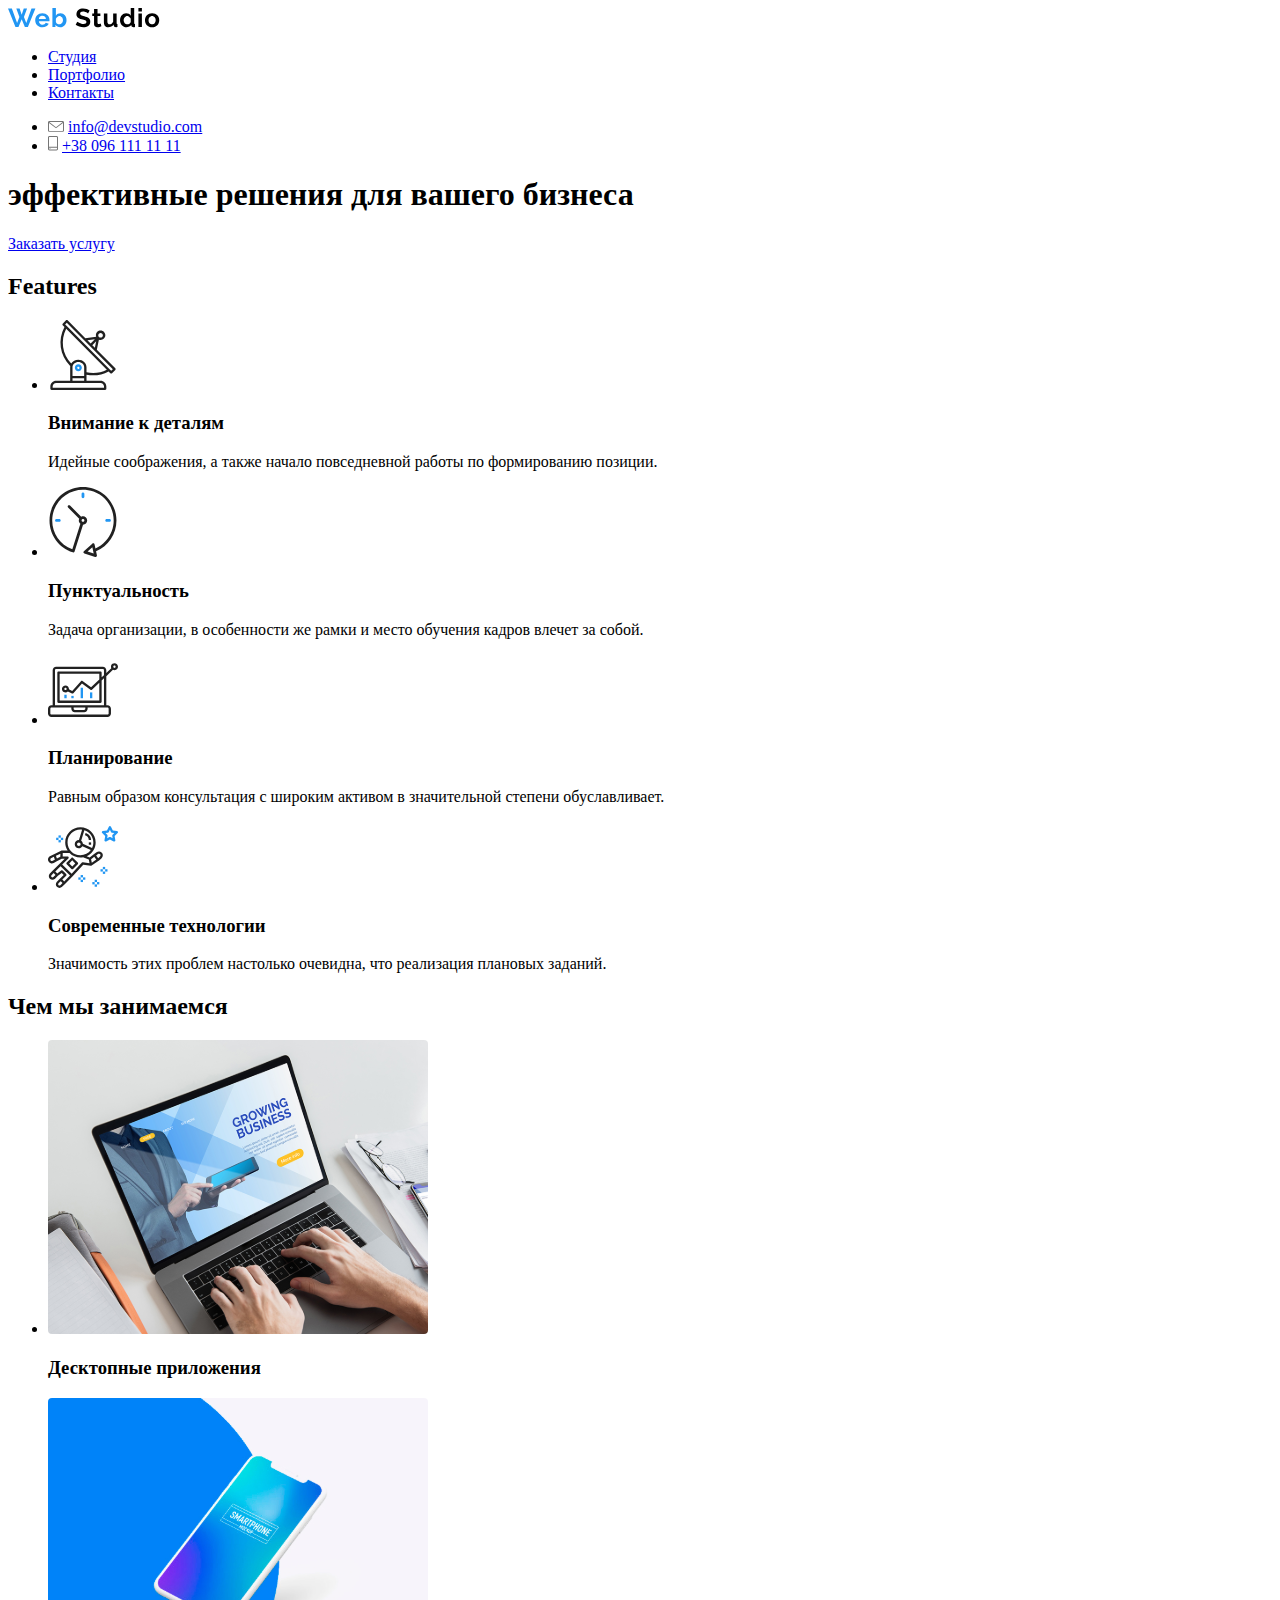
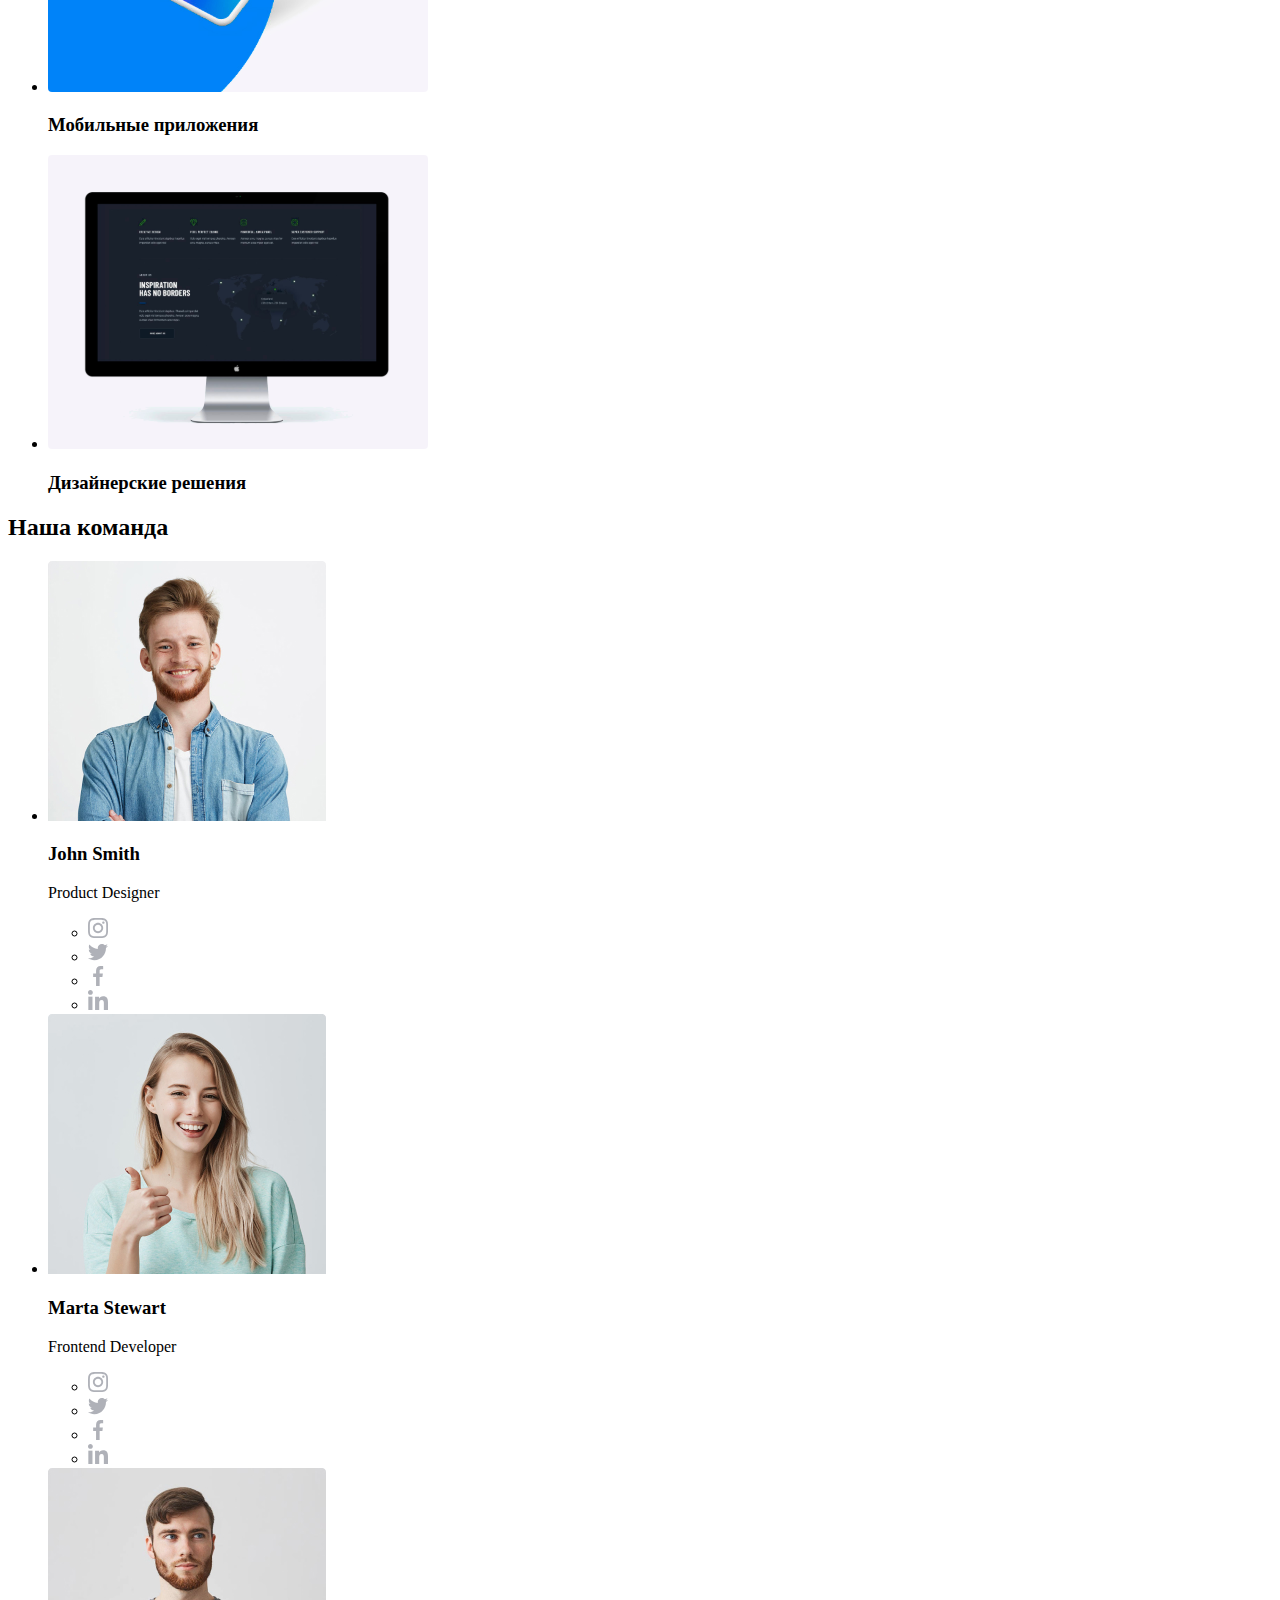
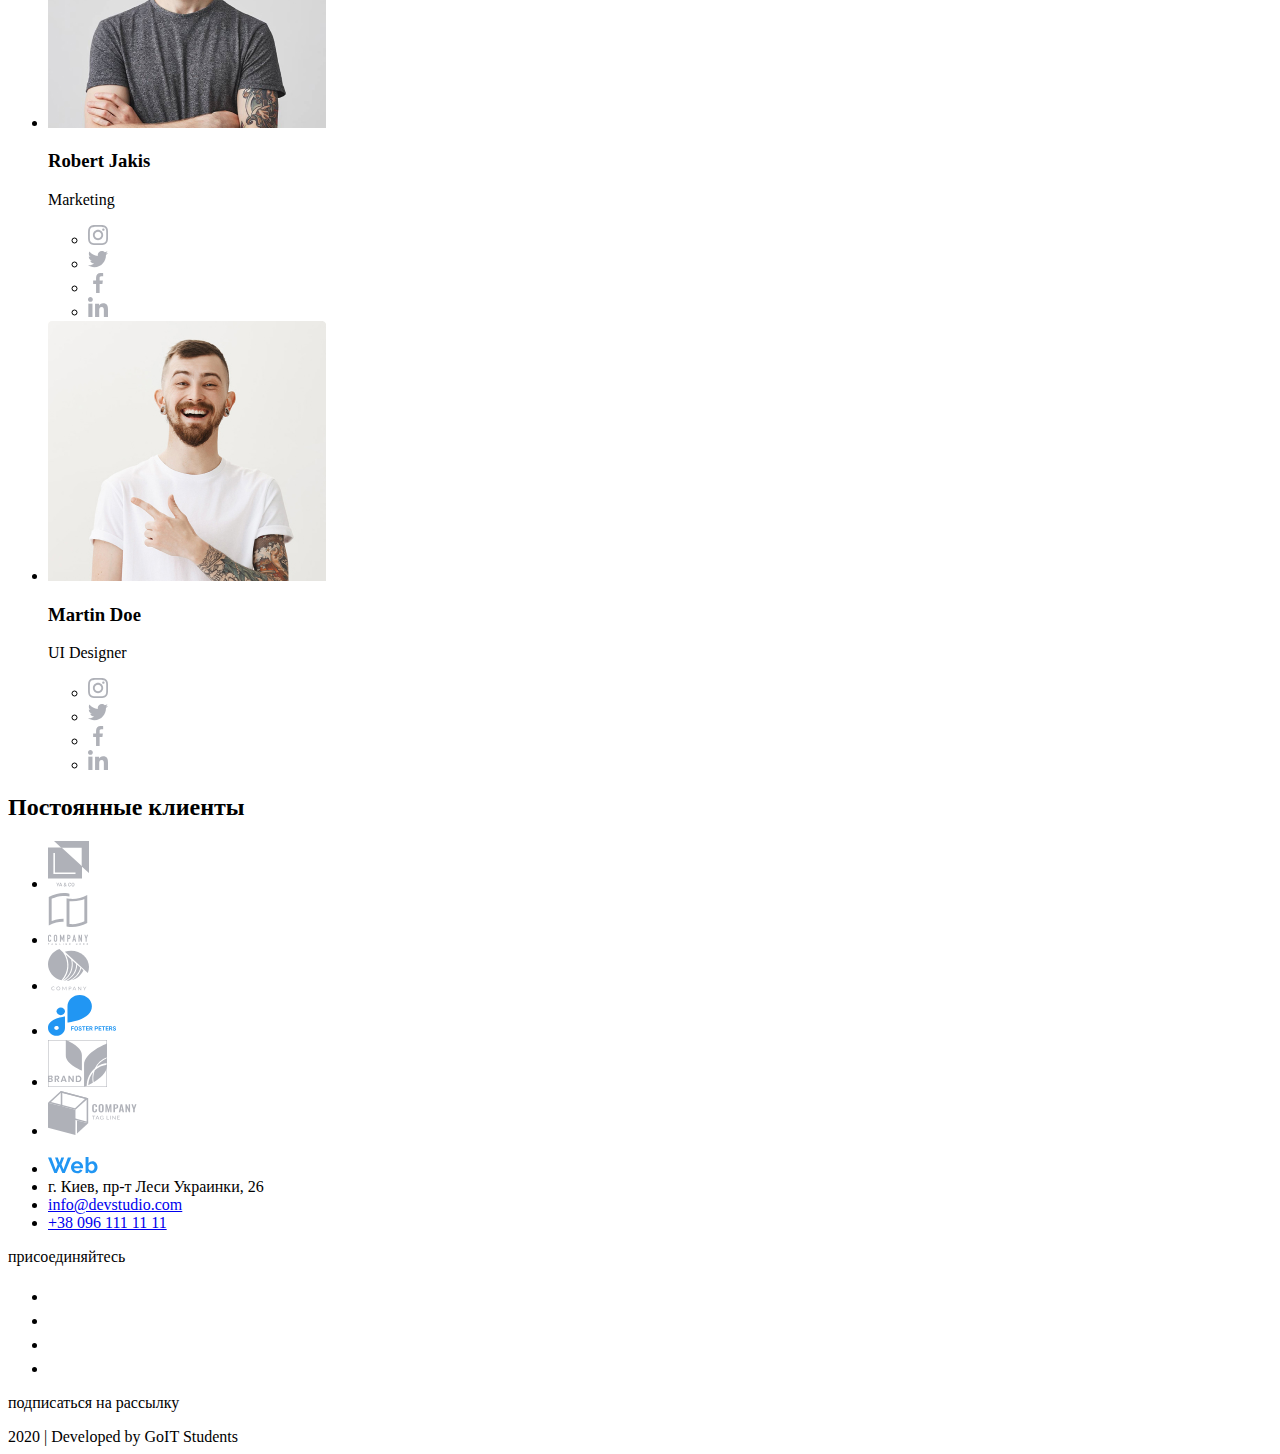
==== index.html @ 8bfbbd46 "Добавлены файлы из hw-01" ====
<!DOCTYPE html>
<html lang="en">
  <head>
    <meta charset="UTF-8" />
    <meta name="viewport" content="width=device-width, initial-scale=1.0" />
    <title>Document</title>
  </head>
  <body>
    <!--Шапка сайта-->
    <header>
      <nav>
        <a href="/">
          <img src="./img/logo.svg" alt="Логотип компании" />
        </a>

        <ul>
          <li><a href="#">Студия</a></li>
          <li><a href="#">Портфолио</a></li>
          <li><a href="#">Контакты</a></li>
        </ul>
      </nav>
      <ul>
        <li>
          <img src="./img/top/envelope.svg" alt="почта" />
          <a href="mailto:info@devstudio.com">info@devstudio.com</a>
        </li>
        <li>
          <img src="./img/top/smartphone.svg" alt="номер" />
          <a href="tel:+380961111111">+38 096 111 11 11</a>
        </li>
      </ul>
    </header>
    <!--Main-->
    <main>
      <!--Main_first-->
      <section>
        <h1>эффективные решения для вашего бизнеса</h1>
        <a href="#">Заказать услугу</a>
      </section>

      <!--Features-->
      <section>
        <h2>Features</h2>

        <ul>
          <li>
            <img src="./img/Features/antenna1.svg" alt="antenna" />
            <h3>Внимание к деталям</h3>
            <p>
              Идейные соображения, а также начало повседневной работы по
              формированию позиции.
            </p>
          </li>
          <li>
            <img src="./img/Features/clock1.svg" alt="clock" />
            <h3>Пунктуальность</h3>
            <p>
              Задача организации, в особенности же рамки и место обучения кадров
              влечет за собой.
            </p>
          </li>
          <li>
            <img src="./img/Features/diagram1.svg" alt="diagram" />
            <h3>Планирование</h3>
            <p>
              Равным образом консультация с широким активом в значительной
              степени обуславливает.
            </p>
          </li>
          <li>
            <img src="./img/Features/astronaut1.svg" alt="astronaut" />
            <h3>Современные технологии</h3>
            <p>
              Значимость этих проблем настолько очевидна, что реализация
              плановых заданий.
            </p>
          </li>
        </ul>
      </section>

      <!--Чем мы занимаемся-->
      <section>
        <h2>Чем мы занимаемся</h2>
        <ul>
          <li>
            <img src="./img/box/img.svg" alt="desk" />
            <h3>Десктопные приложения</h3>
          </li>
          <li>
            <img src="./img/box/box.svg" alt="mobile" />
            <h3>Мобильные приложения</h3>
          </li>
          <li>
            <img src="./img/box/img1.svg" alt="designer" />
            <h3>Дизайнерские решения</h3>
          </li>
        </ul>
      </section>

      <!--Наша команда-->
      <section>
        <h2>Наша команда</h2>
        <ul>
          <li>
            <img src="./img/Photos/John.jpg" alt="John" width="278" />
            <h3>John Smith</h3>
            <p>Product Designer</p>
            <ul>
              <li>
                <a href="#">
                  <img src="./img/SocLinks//instagram.svg" alt="Instagram" />
                </a>
              </li>
              <li>
                <a href="#">
                  <img src="./img/SocLinks//twitter.svg" alt="Twitter" />
                </a>
              </li>
              <li>
                <a href="#">
                  <img src="./img/SocLinks//facebook.svg" alt="Facebook" />
                </a>
              </li>
              <li>
                <a href="#">
                  <img src="./img/SocLinks//linkedin.svg" alt="Linkedin" />
                </a>
              </li>
            </ul>
          </li>
          <li>
            <img src="./img/Photos/Marta.jpg" alt="Marta" width="278" />
            <h3>Marta Stewart</h3>
            <p>Frontend Developer</p>
            <ul>
              <li>
                <a href="/">
                  <img src="./img/SocLinks//instagram.svg" alt="Instagram" />
                </a>
              </li>
              <li>
                <a href="/">
                  <img src="./img/SocLinks//twitter.svg" alt="Twitter" />
                </a>
              </li>
              <li>
                <a href="/">
                  <img src="./img/SocLinks//facebook.svg" alt="Facebook" />
                </a>
              </li>
              <li>
                <a href="/">
                  <img src="./img/SocLinks//linkedin.svg" alt="Linkedin" />
                </a>
              </li>
            </ul>
          </li>
          <li>
            <img src="./img/Photos/Robert.jpg" alt="Robert" width="278" />
            <h3>Robert Jakis</h3>
            <p>Marketing</p>
            <ul>
              <li>
                <a href="/">
                  <img src="./img/SocLinks//instagram.svg" alt="Instagram" />
                </a>
              </li>
              <li>
                <a href="/">
                  <img src="./img/SocLinks//twitter.svg" alt="Twitter" />
                </a>
              </li>
              <li>
                <a href="/">
                  <img src="./img/SocLinks//facebook.svg" alt="Facebook" />
                </a>
              </li>
              <li>
                <a href="/">
                  <img src="./img/SocLinks//linkedin.svg" alt="Linkedin" />
                </a>
              </li>
            </ul>
          </li>

          <li>
            <img src="./img/Photos/Martin.jpg" alt="Martin" width="278" />
            <h3>Martin Doe</h3>
            <p>UI Designer</p>
            <ul>
              <li>
                <a href="/">
                  <img src="./img/SocLinks//instagram.svg" alt="Instagram" />
                </a>
              </li>
              <li>
                <a href="/">
                  <img src="./img/SocLinks//twitter.svg" alt="Twitter" />
                </a>
              </li>
              <li>
                <a href="/">
                  <img src="./img/SocLinks//facebook.svg" alt="Facebook" />
                </a>
              </li>
              <li>
                <a href="/">
                  <img src="./img/SocLinks//linkedin.svg" alt="Linkedin" />
                </a>
              </li>
            </ul>
          </li>
        </ul>
      </section>

      <!--Постоянные клиенты-->
      <section>
        <h2>Постоянные клиенты</h2>
        <ul>
          <li>
            <a href="/">
              <img src="./img/logos/logo1.svg" alt="logo1" />
            </a>
          </li>
          <li>
            <a href="/">
              <img src="./img/logos/logo2.svg" alt="logo2" />
            </a>
          </li>
          <li>
            <a href="/">
              <img src="./img/logos/logo3.svg" alt="logo3" />
            </a>
          </li>
          <li>
            <a href="/">
              <img src="./img/logos/logo4.svg" alt="logo4" />
            </a>
          </li>
          <li>
            <a href="/">
              <img src="./img/logos/logo5.svg" alt="logo5" />
            </a>
          </li>
          <li>
            <a href="/">
              <img src="./img/logos/logo6.svg" alt="logo6" />
            </a>
          </li>
        </ul>
      </section>
    </main>
    <!--Футер-->
    <footer>
      <ul>
        <li>
          <a href="/">
            <img src="./img/WSlogo.svg" alt="Логотип компании" />
          </a>
        </li>
        <li>г. Киев, пр-т Леси Украинки, 26</li>
        <li>
          <a href="mailto:info@devstudio.com">info@devstudio.com</a>
        </li>
        <li>
          <a href="tel:+380961111111">+38 096 111 11 11</a>
        </li>
      </ul>

      <p>присоединяйтесь</p>
      <ul>
        <li>
          <a href="/">
            <img src="./img/SocLinks//instagram2.svg" alt="Instagram" />
          </a>
        </li>
        <li>
          <a href="/">
            <img src="./img/SocLinks//twitter1.svg" alt="Twitter" />
          </a>
        </li>
        <li>
          <a href="/">
            <img src="./img/SocLinks//facebook1.svg" alt="Facebook" />
          </a>
        </li>
        <li>
          <a href="/">
            <img src="./img/SocLinks//linkedin1.svg" alt="Linkedin" />
          </a>
        </li>
      </ul>
      <p>подписаться на рассылку</p>

      <div>2020 | Developed by GoIT Students</div>
    </footer>
  </body>
</html>
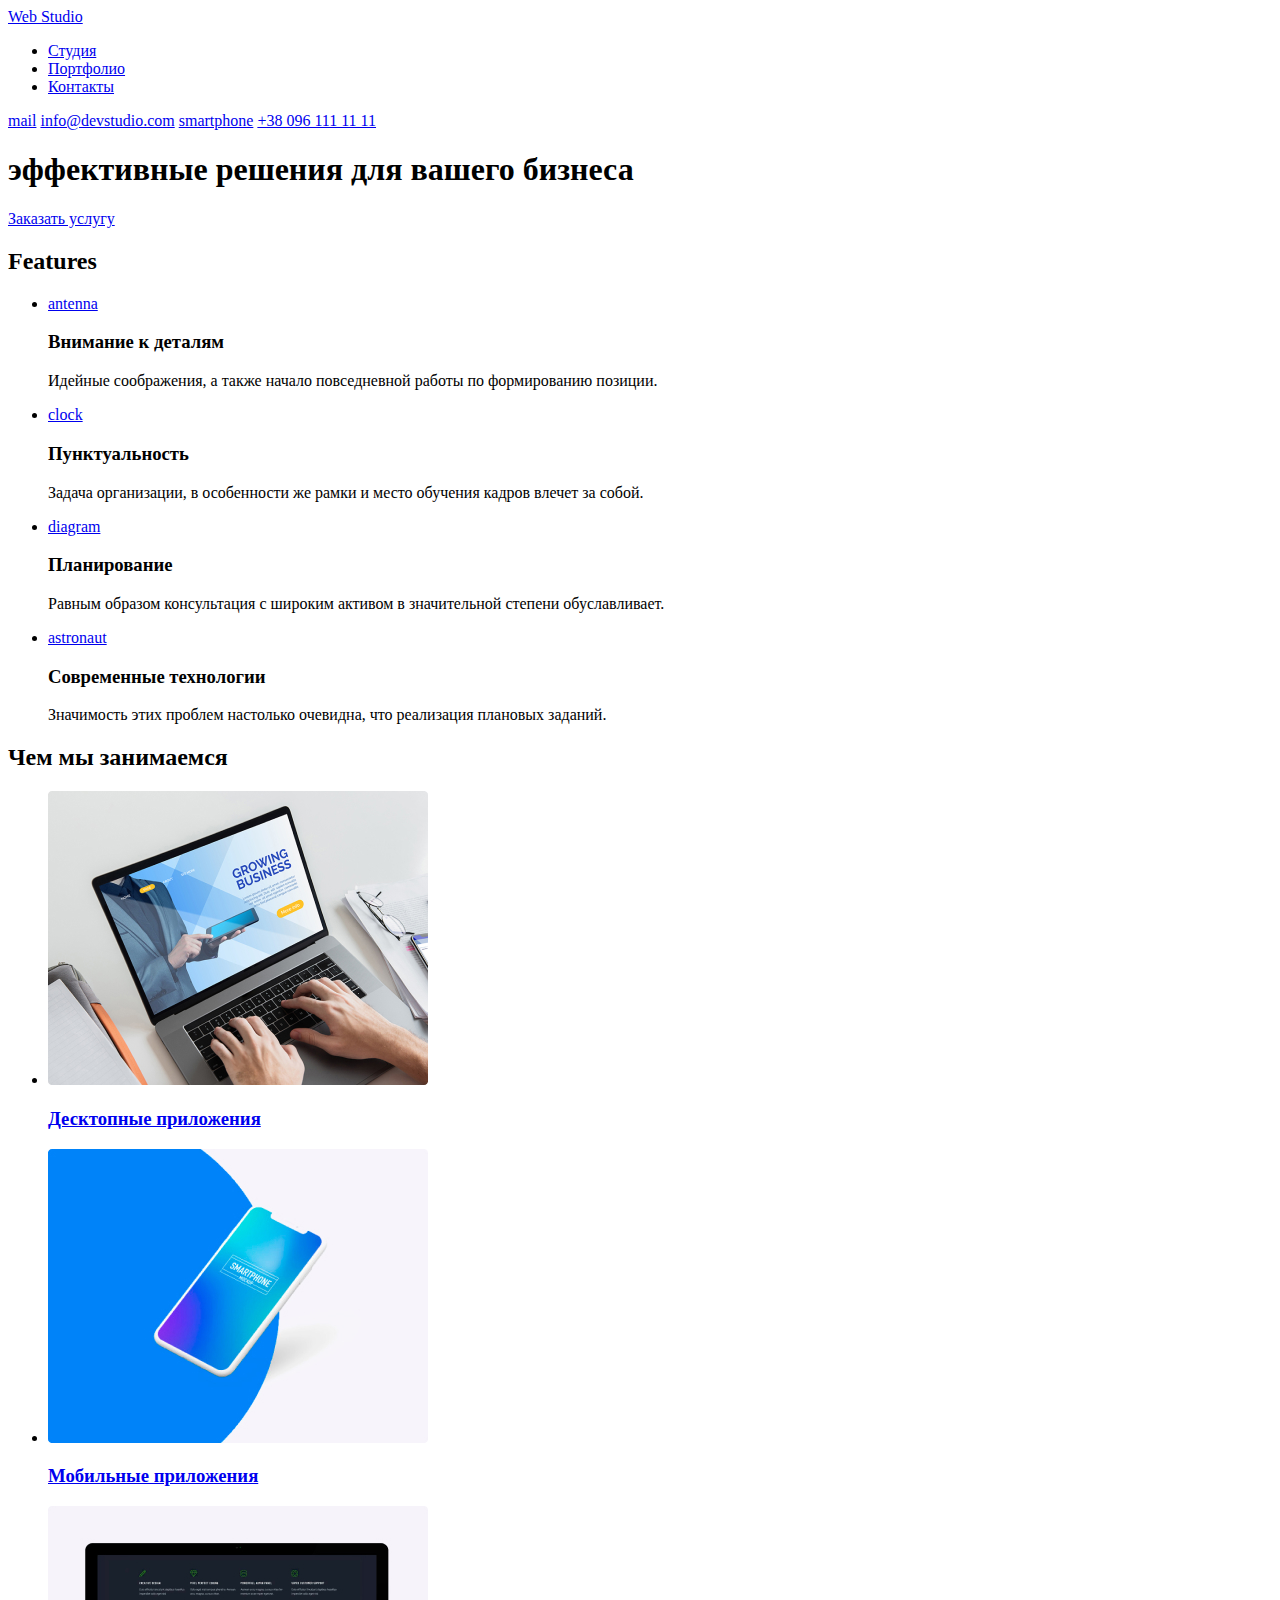
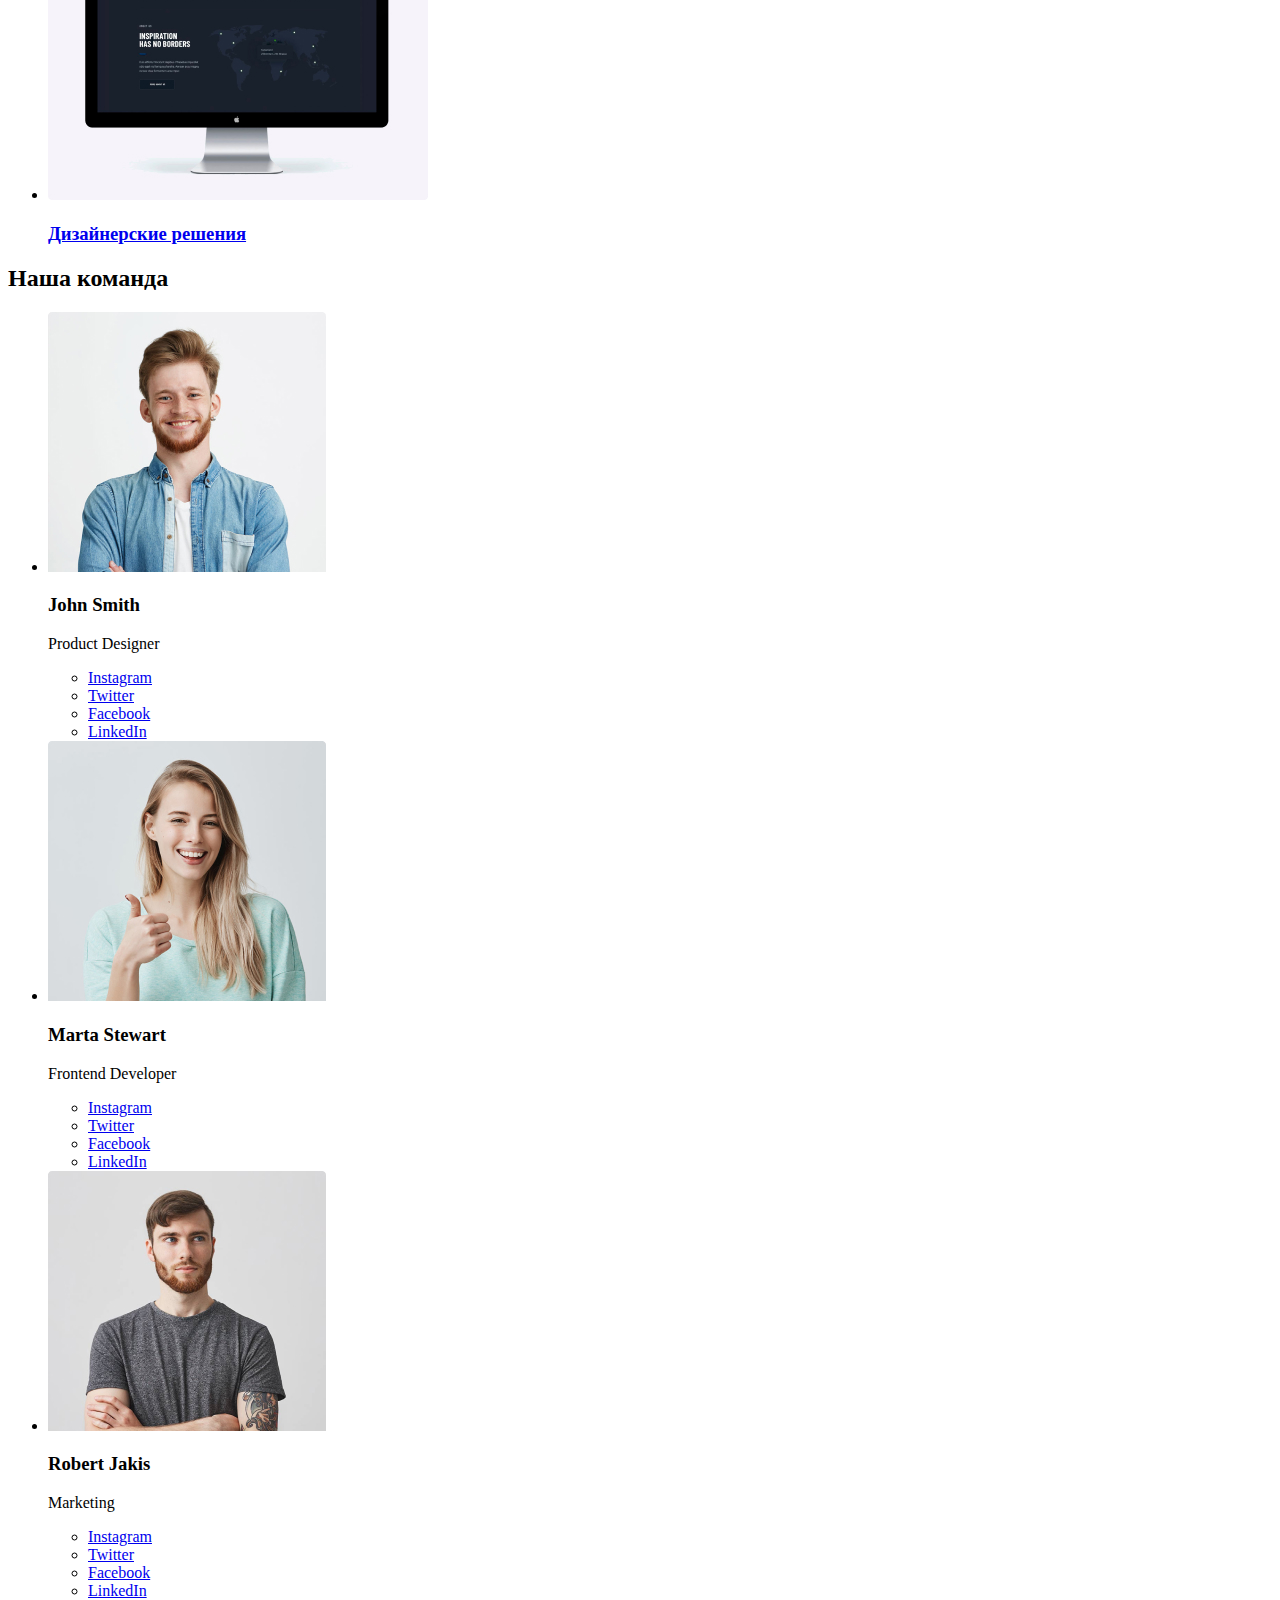
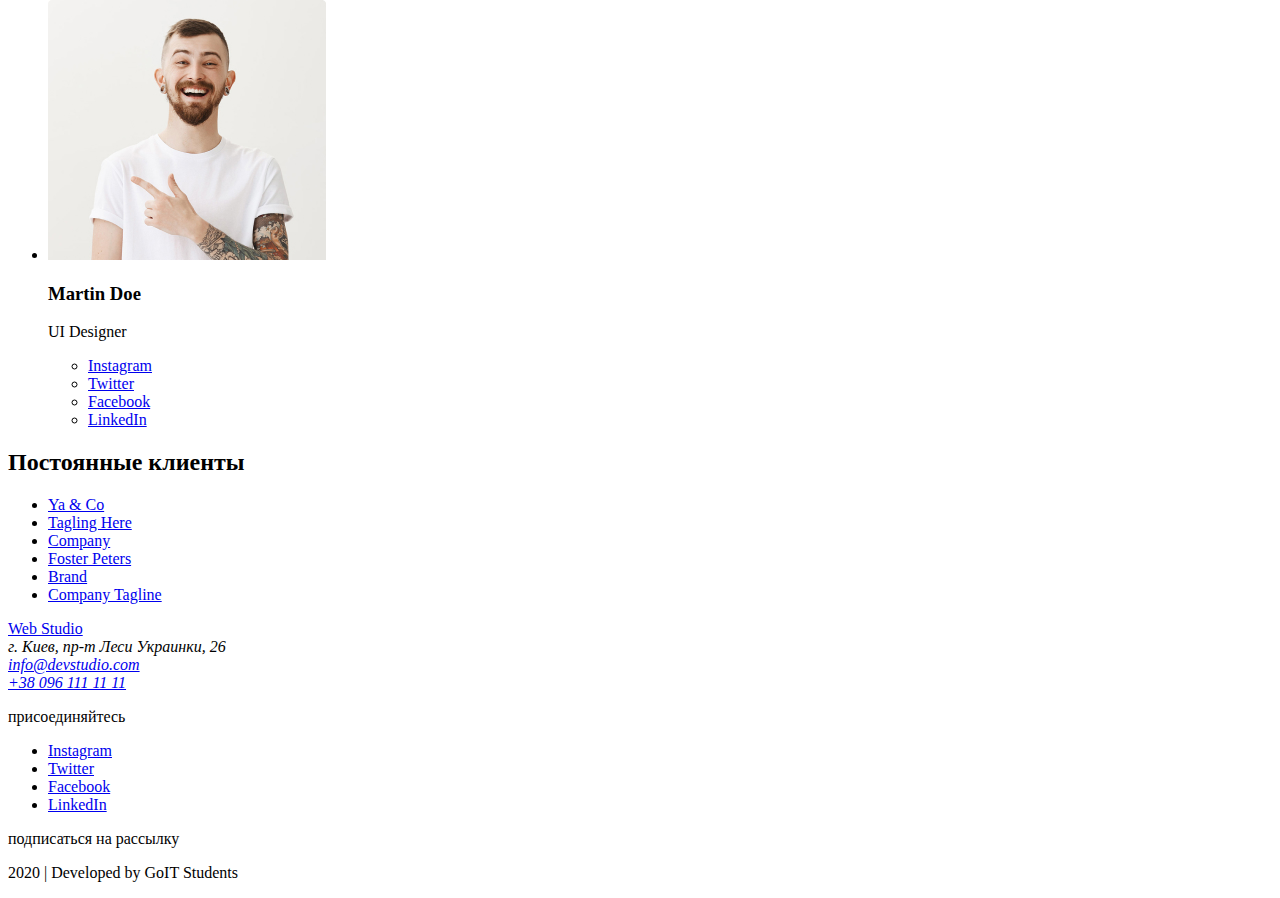
==== commit efdafea6: "Изменен язык, добавлено портфолио" ====
--- a/index.html
+++ b/index.html
@@ -1,38 +1,32 @@
 <!DOCTYPE html>
-<html lang="en">
+<html lang="ru">
   <head>
     <meta charset="UTF-8" />
     <meta name="viewport" content="width=device-width, initial-scale=1.0" />
     <title>Document</title>
   </head>
+
   <body>
     <!--Шапка сайта-->
     <header>
       <nav>
-        <a href="/">
-          <img src="./img/logo.svg" alt="Логотип компании" />
-        </a>
-
+        <a href="/">Web Studio</a>
         <ul>
           <li><a href="#">Студия</a></li>
-          <li><a href="#">Портфолио</a></li>
+          <li><a href="portfolio.html">Портфолио</a></li>
           <li><a href="#">Контакты</a></li>
         </ul>
       </nav>
-      <ul>
-        <li>
-          <img src="./img/top/envelope.svg" alt="почта" />
-          <a href="mailto:info@devstudio.com">info@devstudio.com</a>
-        </li>
-        <li>
-          <img src="./img/top/smartphone.svg" alt="номер" />
-          <a href="tel:+380961111111">+38 096 111 11 11</a>
-        </li>
-      </ul>
+
+      <a href="#" aria-label="Ссылка на почту">mail</a>
+      <a href="mailto:info@devstudio.com">info@devstudio.com</a>
+
+      <a href="#" aria-label="Ссылка на телефон">smartphone</a>
+      <a href="tel:+380961111111">+38 096 111 11 11</a>
     </header>
     <!--Main-->
     <main>
-      <!--Main_first-->
+      <!--Hero-->
       <section>
         <h1>эффективные решения для вашего бизнеса</h1>
         <a href="#">Заказать услугу</a>
@@ -44,7 +38,7 @@
 
         <ul>
           <li>
-            <img src="./img/Features/antenna1.svg" alt="antenna" />
+            <a href="#" aria-label="Ссылка на антенну">antenna</a>
             <h3>Внимание к деталям</h3>
             <p>
               Идейные соображения, а также начало повседневной работы по
@@ -52,7 +46,7 @@
             </p>
           </li>
           <li>
-            <img src="./img/Features/clock1.svg" alt="clock" />
+            <a href="#" aria-label="Ссылка на часы">clock</a>
             <h3>Пунктуальность</h3>
             <p>
               Задача организации, в особенности же рамки и место обучения кадров
@@ -60,7 +54,7 @@
             </p>
           </li>
           <li>
-            <img src="./img/Features/diagram1.svg" alt="diagram" />
+            <a href="#" aria-label="Ссылка на диаграму">diagram</a>
             <h3>Планирование</h3>
             <p>
               Равным образом консультация с широким активом в значительной
@@ -68,7 +62,7 @@
             </p>
           </li>
           <li>
-            <img src="./img/Features/astronaut1.svg" alt="astronaut" />
+            <a href="#" aria-label="Ссылка на астронафта">astronaut</a>
             <h3>Современные технологии</h3>
             <p>
               Значимость этих проблем настолько очевидна, что реализация
@@ -83,16 +77,37 @@
         <h2>Чем мы занимаемся</h2>
         <ul>
           <li>
-            <img src="./img/box/img.svg" alt="desk" />
-            <h3>Десктопные приложения</h3>
-          </li>
-          <li>
-            <img src="./img/box/box.svg" alt="mobile" />
-            <h3>Мобильные приложения</h3>
-          </li>
-          <li>
-            <img src="./img/box/img1.svg" alt="designer" />
-            <h3>Дизайнерские решения</h3>
+            <a href="#">
+              <img
+                src="./img/box/desktop.jpg"
+                alt="desktop"
+                width="380"
+                height="294"
+              />
+              <h3>Десктопные приложения</h3>
+            </a>
+          </li>
+          <li>
+            <a href="#">
+              <img
+                src="./img/box/mobile.jpg"
+                alt="mobile"
+                width="380"
+                height="294"
+              />
+              <h3>Мобильные приложения</h3>
+            </a>
+          </li>
+          <li>
+            <a href="#">
+              <img
+                src="./img/box/designer.jpg"
+                alt="designer"
+                width="380"
+                height="294"
+              />
+              <h3>Дизайнерские решения</h3>
+            </a>
           </li>
         </ul>
       </section>
@@ -102,111 +117,99 @@
         <h2>Наша команда</h2>
         <ul>
           <li>
-            <img src="./img/Photos/John.jpg" alt="John" width="278" />
+            <img
+              src="./img/Photos/John.jpg"
+              alt="John"
+              width="278"
+              height="260"
+            />
             <h3>John Smith</h3>
             <p>Product Designer</p>
             <ul>
               <li>
-                <a href="#">
-                  <img src="./img/SocLinks//instagram.svg" alt="Instagram" />
-                </a>
-              </li>
-              <li>
-                <a href="#">
-                  <img src="./img/SocLinks//twitter.svg" alt="Twitter" />
-                </a>
-              </li>
-              <li>
-                <a href="#">
-                  <img src="./img/SocLinks//facebook.svg" alt="Facebook" />
-                </a>
-              </li>
-              <li>
-                <a href="#">
-                  <img src="./img/SocLinks//linkedin.svg" alt="Linkedin" />
-                </a>
-              </li>
-            </ul>
-          </li>
-          <li>
-            <img src="./img/Photos/Marta.jpg" alt="Marta" width="278" />
+                <a href="#" aria-label="Ссылка на Интстаграм">Instagram</a>
+              </li>
+              <li>
+                <a href="#" aria-label="Ссылка на Твиттер">Twitter</a>
+              </li>
+              <li>
+                <a href="#" aria-label="Ссылка на Фейсбук">Facebook</a>
+              </li>
+              <li>
+                <a href="#" aria-label="Ссылка на ЛинкедИн">LinkedIn</a>
+              </li>
+            </ul>
+          </li>
+          <li>
+            <img
+              src="./img/Photos/Marta.jpg"
+              alt="Marta"
+              width="278"
+              height="260"
+            />
             <h3>Marta Stewart</h3>
             <p>Frontend Developer</p>
             <ul>
               <li>
-                <a href="/">
-                  <img src="./img/SocLinks//instagram.svg" alt="Instagram" />
-                </a>
-              </li>
-              <li>
-                <a href="/">
-                  <img src="./img/SocLinks//twitter.svg" alt="Twitter" />
-                </a>
-              </li>
-              <li>
-                <a href="/">
-                  <img src="./img/SocLinks//facebook.svg" alt="Facebook" />
-                </a>
-              </li>
-              <li>
-                <a href="/">
-                  <img src="./img/SocLinks//linkedin.svg" alt="Linkedin" />
-                </a>
-              </li>
-            </ul>
-          </li>
-          <li>
-            <img src="./img/Photos/Robert.jpg" alt="Robert" width="278" />
+                <a href="#" aria-label="Ссылка на Интстаграм">Instagram</a>
+              </li>
+              <li>
+                <a href="#" aria-label="Ссылка на Твиттер">Twitter</a>
+              </li>
+              <li>
+                <a href="#" aria-label="Ссылка на Фейсбук">Facebook</a>
+              </li>
+              <li>
+                <a href="#" aria-label="Ссылка на ЛинкедИн">LinkedIn</a>
+              </li>
+            </ul>
+          </li>
+          <li>
+            <img
+              src="./img/Photos/Robert.jpg"
+              alt="Robert"
+              width="278"
+              height="260"
+            />
             <h3>Robert Jakis</h3>
             <p>Marketing</p>
             <ul>
               <li>
-                <a href="/">
-                  <img src="./img/SocLinks//instagram.svg" alt="Instagram" />
-                </a>
-              </li>
-              <li>
-                <a href="/">
-                  <img src="./img/SocLinks//twitter.svg" alt="Twitter" />
-                </a>
-              </li>
-              <li>
-                <a href="/">
-                  <img src="./img/SocLinks//facebook.svg" alt="Facebook" />
-                </a>
-              </li>
-              <li>
-                <a href="/">
-                  <img src="./img/SocLinks//linkedin.svg" alt="Linkedin" />
-                </a>
-              </li>
-            </ul>
-          </li>
-
-          <li>
-            <img src="./img/Photos/Martin.jpg" alt="Martin" width="278" />
+                <a href="#" aria-label="Ссылка на Интстаграм">Instagram</a>
+              </li>
+              <li>
+                <a href="#" aria-label="Ссылка на Твиттер">Twitter</a>
+              </li>
+              <li>
+                <a href="#" aria-label="Ссылка на Фейсбук">Facebook</a>
+              </li>
+              <li>
+                <a href="#" aria-label="Ссылка на ЛинкедИн">LinkedIn</a>
+              </li>
+            </ul>
+          </li>
+
+          <li>
+            <img
+              src="./img/Photos/Martin.jpg"
+              alt="Martin"
+              width="278"
+              height="260"
+            />
             <h3>Martin Doe</h3>
             <p>UI Designer</p>
             <ul>
               <li>
-                <a href="/">
-                  <img src="./img/SocLinks//instagram.svg" alt="Instagram" />
-                </a>
-              </li>
-              <li>
-                <a href="/">
-                  <img src="./img/SocLinks//twitter.svg" alt="Twitter" />
-                </a>
-              </li>
-              <li>
-                <a href="/">
-                  <img src="./img/SocLinks//facebook.svg" alt="Facebook" />
-                </a>
-              </li>
-              <li>
-                <a href="/">
-                  <img src="./img/SocLinks//linkedin.svg" alt="Linkedin" />
-                </a>
+                <a href="#" aria-label="Ссылка на Интстаграм">Instagram</a>
+              </li>
+              <li>
+                <a href="#" aria-label="Ссылка на Твиттер">Twitter</a>
+              </li>
+              <li>
+                <a href="#" aria-label="Ссылка на Фейсбук">Facebook</a>
+              </li>
+              <li>
+                <a href="#" aria-label="Ссылка на ЛинкедИн">LinkedIn</a>
               </li>
             </ul>
           </li>
@@ -217,82 +220,54 @@
       <section>
         <h2>Постоянные клиенты</h2>
         <ul>
-          <li>
-            <a href="/">
-              <img src="./img/logos/logo1.svg" alt="logo1" />
-            </a>
-          </li>
-          <li>
-            <a href="/">
-              <img src="./img/logos/logo2.svg" alt="logo2" />
-            </a>
-          </li>
-          <li>
-            <a href="/">
-              <img src="./img/logos/logo3.svg" alt="logo3" />
-            </a>
-          </li>
-          <li>
-            <a href="/">
-              <img src="./img/logos/logo4.svg" alt="logo4" />
-            </a>
-          </li>
-          <li>
-            <a href="/">
-              <img src="./img/logos/logo5.svg" alt="logo5" />
-            </a>
-          </li>
-          <li>
-            <a href="/">
-              <img src="./img/logos/logo6.svg" alt="logo6" />
-            </a>
+          <li><a href="#" aria-label="Ссылка на Я & Ко">Ya & Co</a></li>
+          <li>
+            <a href="#" aria-label="Ссылка на Тэглинг Хир">Tagling Here</a>
+          </li>
+          <li><a href="#" aria-label="Ссылка на Компанию">Company</a></li>
+          <li>
+            <a href="#" aria-label="Ссылка на Фостер Петерс">Foster Peters</a>
+          </li>
+          <li><a href="#" aria-label="Ссылка на Брэнд">Brand</a></li>
+          <li>
+            <a href="#" aria-label="Ссылка на Компанию Тэглайн"
+              >Company Tagline</a
+            >
           </li>
         </ul>
       </section>
     </main>
+
     <!--Футер-->
     <footer>
-      <ul>
-        <li>
-          <a href="/">
-            <img src="./img/WSlogo.svg" alt="Логотип компании" />
-          </a>
-        </li>
-        <li>г. Киев, пр-т Леси Украинки, 26</li>
-        <li>
-          <a href="mailto:info@devstudio.com">info@devstudio.com</a>
-        </li>
-        <li>
-          <a href="tel:+380961111111">+38 096 111 11 11</a>
-        </li>
-      </ul>
-
+      <a href="/">Web Studio</a>
+      <address>
+        г. Киев, пр-т Леси Украинки, 26
+      </address>
+      <address>
+        <a href="mailto:info@devstudio.com">info@devstudio.com</a>
+      </address>
+      <address>
+        <a href="tel:+380961111111">+38 096 111 11 11</a>
+      </address>
       <p>присоединяйтесь</p>
       <ul>
         <li>
-          <a href="/">
-            <img src="./img/SocLinks//instagram2.svg" alt="Instagram" />
-          </a>
-        </li>
-        <li>
-          <a href="/">
-            <img src="./img/SocLinks//twitter1.svg" alt="Twitter" />
-          </a>
-        </li>
-        <li>
-          <a href="/">
-            <img src="./img/SocLinks//facebook1.svg" alt="Facebook" />
-          </a>
-        </li>
-        <li>
-          <a href="/">
-            <img src="./img/SocLinks//linkedin1.svg" alt="Linkedin" />
-          </a>
+          <a href="#" aria-label="Ссылка на Интстаграм">Instagram</a>
+        </li>
+        <li>
+          <a href="#" aria-label="Ссылка на Твиттер">Twitter</a>
+        </li>
+        <li>
+          <a href="#" aria-label="Ссылка на Фейсбук">Facebook</a>
+        </li>
+        <li>
+          <a href="#" aria-label="Ссылка на ЛинкедИн">LinkedIn</a>
         </li>
       </ul>
       <p>подписаться на рассылку</p>
 
-      <div>2020 | Developed by GoIT Students</div>
+      <p>2020 | Developed by GoIT Students</p>
     </footer>
   </body>
 </html>
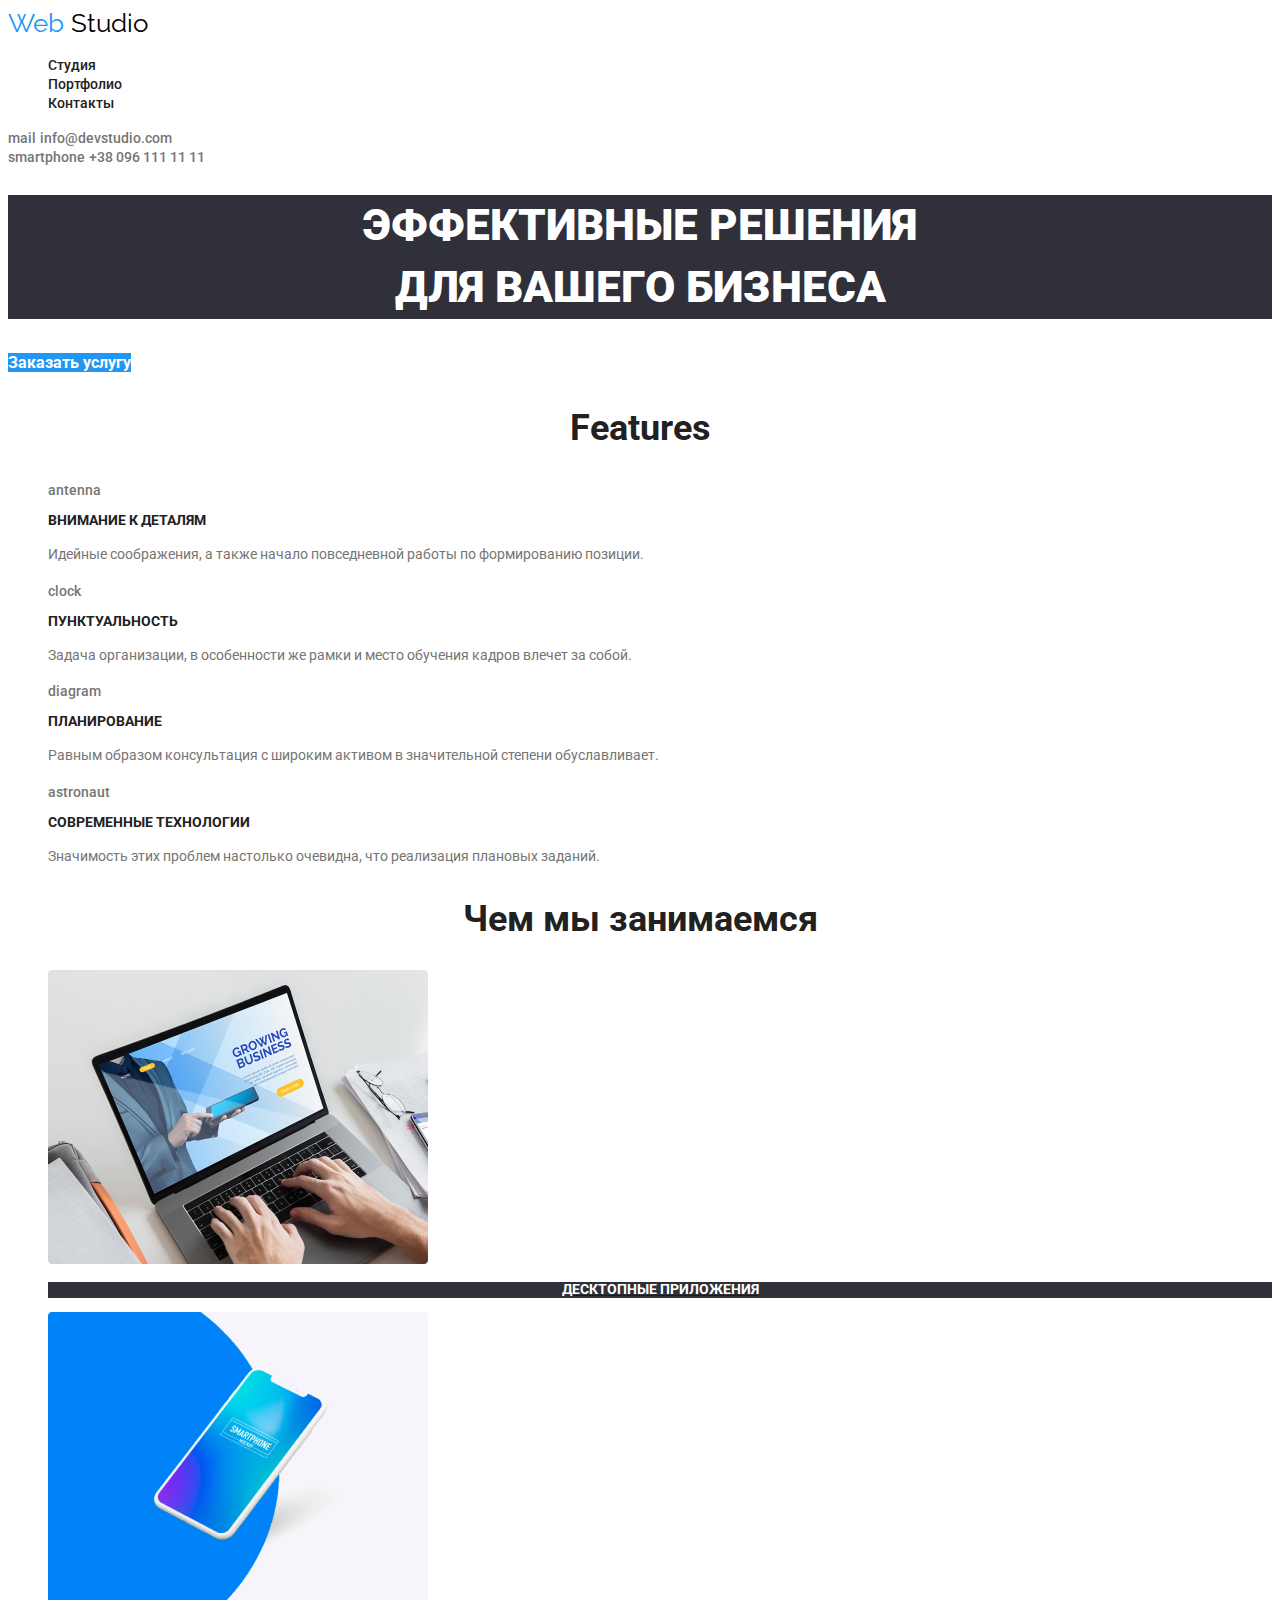
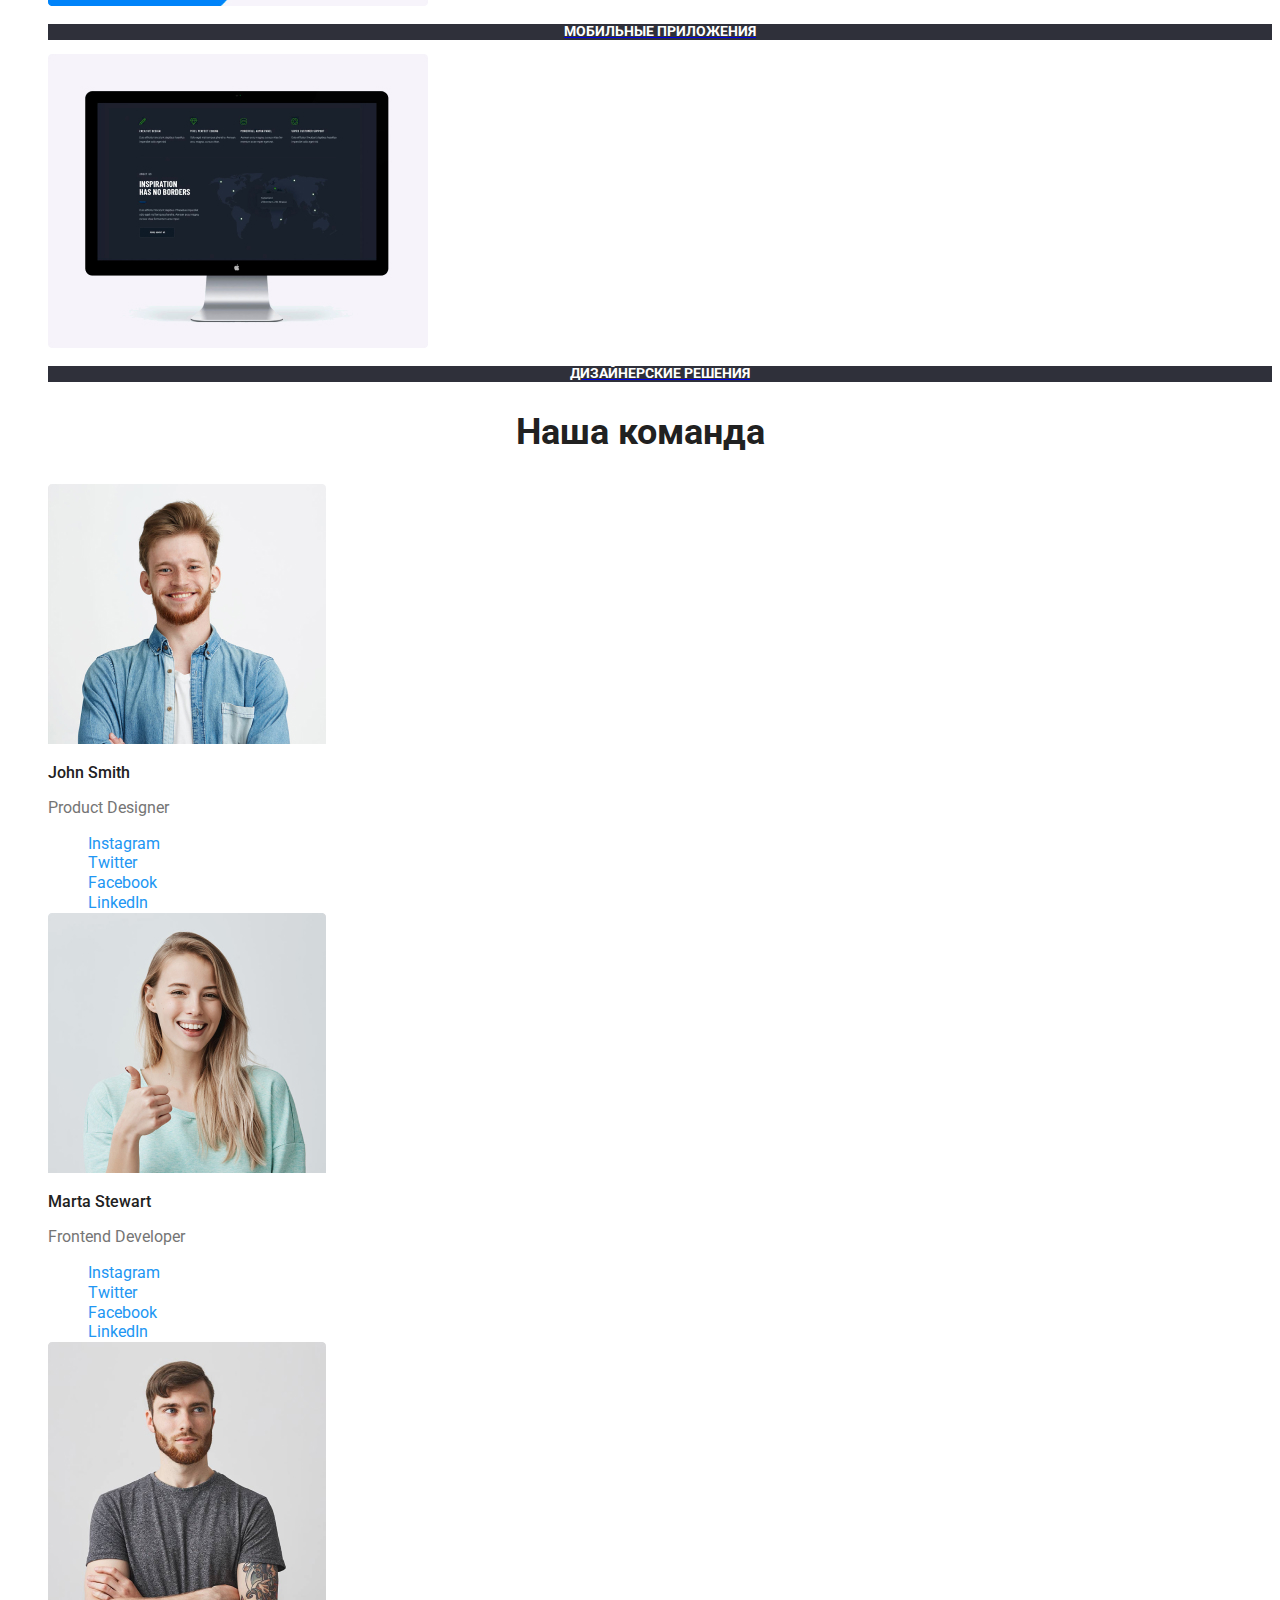
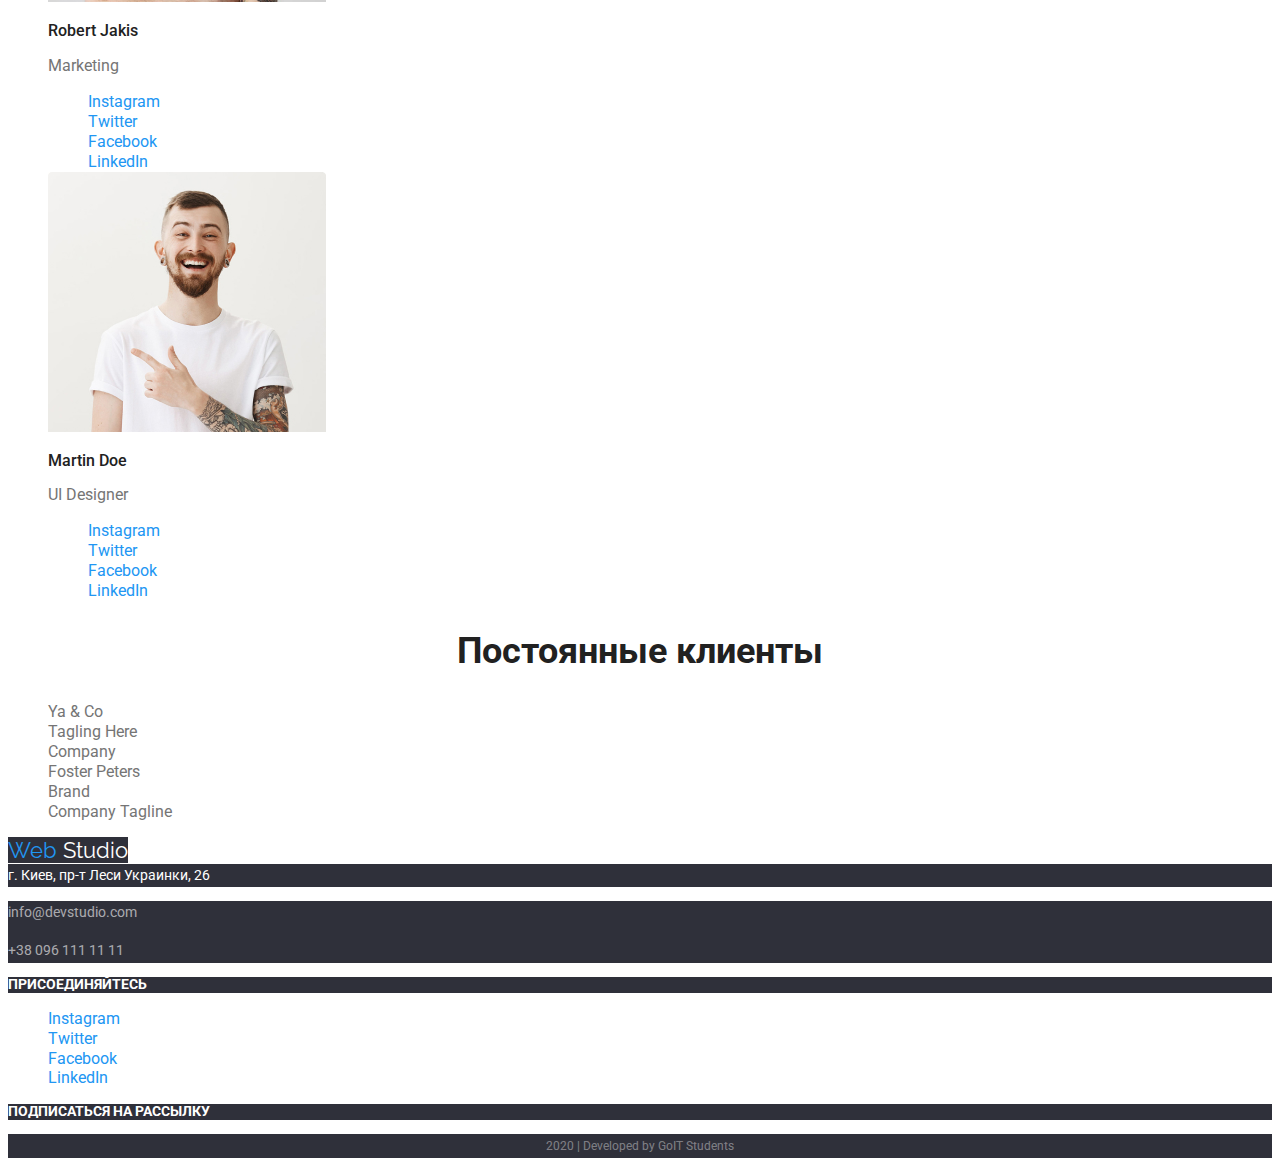
==== commit 7350eee7: "Размечено портфолио, добавлено оформление цвета и текста" ====
--- a/index.html
+++ b/index.html
@@ -3,68 +3,74 @@
   <head>
     <meta charset="UTF-8" />
     <meta name="viewport" content="width=device-width, initial-scale=1.0" />
-    <title>Document</title>
+    <title>Web Studio</title>
+    <link href="https://fonts.googleapis.com/css2?family=Raleway:wght@700&family=Roboto:wght@400;500;700;900&display=swap"
+      rel="stylesheet">
+    <link rel="stylesheet" href="./css/styles.css" />
   </head>
 
   <body>
     <!--Шапка сайта-->
     <header>
       <nav>
-        <a href="/">Web Studio</a>
-        <ul>
-          <li><a href="#">Студия</a></li>
-          <li><a href="portfolio.html">Портфолио</a></li>
-          <li><a href="#">Контакты</a></li>
+        <a href="./index.html" class="logo"> <span class="web">Web</span> <span class="studio">Studio</span></a>
+        <ul class="site-nav list">
+          <li><a href="./index.html" class="link">Студия</a></li>
+          <li><a href="./portfolio.html" class="link">Портфолио</a></li>
+          <li><a href="#" class="link">Контакты</a></li>
         </ul>
       </nav>
 
-      <a href="#" aria-label="Ссылка на почту">mail</a>
-      <a href="mailto:info@devstudio.com">info@devstudio.com</a>
-
-      <a href="#" aria-label="Ссылка на телефон">smartphone</a>
-      <a href="tel:+380961111111">+38 096 111 11 11</a>
+      <div>
+      <a href="#" aria-label="Ссылка на почту" class="contacts link">mail</a>
+      <a href="mailto:info@devstudio.com" class="contacts link">info@devstudio.com</a>
+      </div>
+      <div>
+      <a href="#" aria-label="Ссылка на телефон" class="contacts link">smartphone</a>
+      <a href="tel:+380961111111" class="contacts link">+38 096 111 11 11</a>
+      </div>
     </header>
-    <!--Main-->
+    <!--Основное-->
     <main>
-      <!--Hero-->
-      <section>
-        <h1>эффективные решения для вашего бизнеса</h1>
-        <a href="#">Заказать услугу</a>
+      <!--Герой-->
+      <section class="hero">
+        <h1 class="hero-title">эффективные решения <br> для вашего бизнеса</h1>
+        <a href="#" class="button">Заказать услугу</a>
       </section>
 
       <!--Features-->
-      <section>
-        <h2>Features</h2>
-
-        <ul>
-          <li>
-            <a href="#" aria-label="Ссылка на антенну">antenna</a>
-            <h3>Внимание к деталям</h3>
-            <p>
+      <section class="section">
+        <h2 class="section-title">Features</h2>
+
+        <ul class="list">
+          <li>
+            <a href="#" aria-label="Ссылка на антенну" class="features-icons">antenna</a>
+            <h3 class="features-title">Внимание к деталям</h3>
+            <p class="features-desc">
               Идейные соображения, а также начало повседневной работы по
               формированию позиции.
             </p>
           </li>
           <li>
-            <a href="#" aria-label="Ссылка на часы">clock</a>
-            <h3>Пунктуальность</h3>
-            <p>
+            <a href="#" aria-label="Ссылка на часы" class="features-icons">clock</a>
+            <h3 class="features-title">Пунктуальность</h3>
+            <p class="features-desc">
               Задача организации, в особенности же рамки и место обучения кадров
               влечет за собой.
             </p>
           </li>
           <li>
-            <a href="#" aria-label="Ссылка на диаграму">diagram</a>
-            <h3>Планирование</h3>
-            <p>
+            <a href="#" aria-label="Ссылка на диаграму" class="features-icons">diagram</a>
+            <h3 class="features-title">Планирование</h3>
+            <p class="features-desc">
               Равным образом консультация с широким активом в значительной
               степени обуславливает.
             </p>
           </li>
           <li>
-            <a href="#" aria-label="Ссылка на астронафта">astronaut</a>
-            <h3>Современные технологии</h3>
-            <p>
+            <a href="#" aria-label="Ссылка на астронафта" class="features-icons">astronaut</a>
+            <h3 class="features-title">Современные технологии</h3>
+            <p class="features-desc">
               Значимость этих проблем настолько очевидна, что реализация
               плановых заданий.
             </p>
@@ -73,9 +79,9 @@
       </section>
 
       <!--Чем мы занимаемся-->
-      <section>
-        <h2>Чем мы занимаемся</h2>
-        <ul>
+      <section class="section">
+        <h2 class="section-title">Чем мы занимаемся</h2>
+        <ul class="list">
           <li>
             <a href="#">
               <img
@@ -84,7 +90,7 @@
                 width="380"
                 height="294"
               />
-              <h3>Десктопные приложения</h3>
+              <h3 class="works-title">Десктопные приложения</h3>
             </a>
           </li>
           <li>
@@ -95,7 +101,7 @@
                 width="380"
                 height="294"
               />
-              <h3>Мобильные приложения</h3>
+              <h3 class="works-title">Мобильные приложения</h3>
             </a>
           </li>
           <li>
@@ -106,16 +112,16 @@
                 width="380"
                 height="294"
               />
-              <h3>Дизайнерские решения</h3>
+              <h3 class="works-title">Дизайнерские решения</h3>
             </a>
           </li>
         </ul>
       </section>
 
       <!--Наша команда-->
-      <section>
-        <h2>Наша команда</h2>
-        <ul>
+      <section class="section">
+        <h2 class="section-title">Наша команда</h2>
+        <ul class="list">
           <li>
             <img
               src="./img/Photos/John.jpg"
@@ -123,20 +129,20 @@
               width="278"
               height="260"
             />
-            <h3>John Smith</h3>
-            <p>Product Designer</p>
-            <ul>
-              <li>
-                <a href="#" aria-label="Ссылка на Интстаграм">Instagram</a>
-              </li>
-              <li>
-                <a href="#" aria-label="Ссылка на Твиттер">Twitter</a>
-              </li>
-              <li>
-                <a href="#" aria-label="Ссылка на Фейсбук">Facebook</a>
-              </li>
-              <li>
-                <a href="#" aria-label="Ссылка на ЛинкедИн">LinkedIn</a>
+            <h3 class="team-title">John Smith</h3>
+            <p class="team-desc">Product Designer</p>
+            <ul class="list">
+              <li>
+                <a href="#" aria-label="Ссылка на Интстаграм" class="team-links">Instagram</a>
+              </li>
+              <li>
+                <a href="#" aria-label="Ссылка на Твиттер" class="team-links">Twitter</a>
+              </li>
+              <li>
+                <a href="#" aria-label="Ссылка на Фейсбук" class="team-links">Facebook</a>
+              </li>
+              <li>
+                <a href="#" aria-label="Ссылка на ЛинкедИн" class="team-links">LinkedIn</a>
               </li>
             </ul>
           </li>
@@ -147,20 +153,20 @@
               width="278"
               height="260"
             />
-            <h3>Marta Stewart</h3>
-            <p>Frontend Developer</p>
-            <ul>
-              <li>
-                <a href="#" aria-label="Ссылка на Интстаграм">Instagram</a>
-              </li>
-              <li>
-                <a href="#" aria-label="Ссылка на Твиттер">Twitter</a>
-              </li>
-              <li>
-                <a href="#" aria-label="Ссылка на Фейсбук">Facebook</a>
-              </li>
-              <li>
-                <a href="#" aria-label="Ссылка на ЛинкедИн">LinkedIn</a>
+            <h3 class="team-title">Marta Stewart</h3>
+            <p class="team-desc">Frontend Developer</p>
+            <ul class="list">
+              <li>
+                <a href="#" aria-label="Ссылка на Интстаграм" class="team-links">Instagram</a>
+              </li>
+              <li>
+                <a href="#" aria-label="Ссылка на Твиттер" class="team-links">Twitter</a>
+              </li>
+              <li>
+                <a href="#" aria-label="Ссылка на Фейсбук" class="team-links">Facebook</a>
+              </li>
+              <li>
+                <a href="#" aria-label="Ссылка на ЛинкедИн" class="team-links">LinkedIn</a>
               </li>
             </ul>
           </li>
@@ -171,20 +177,20 @@
               width="278"
               height="260"
             />
-            <h3>Robert Jakis</h3>
-            <p>Marketing</p>
-            <ul>
-              <li>
-                <a href="#" aria-label="Ссылка на Интстаграм">Instagram</a>
-              </li>
-              <li>
-                <a href="#" aria-label="Ссылка на Твиттер">Twitter</a>
-              </li>
-              <li>
-                <a href="#" aria-label="Ссылка на Фейсбук">Facebook</a>
-              </li>
-              <li>
-                <a href="#" aria-label="Ссылка на ЛинкедИн">LinkedIn</a>
+            <h3 class="team-title">Robert Jakis</h3>
+            <p class="team-desc">Marketing</p>
+            <ul class="list">
+              <li>
+                <a href="#" aria-label="Ссылка на Интстаграм" class="team-links">Instagram</a>
+              </li>
+              <li>
+                <a href="#" aria-label="Ссылка на Твиттер" class="team-links">Twitter</a>
+              </li>
+              <li>
+                <a href="#" aria-label="Ссылка на Фейсбук" class="team-links">Facebook</a>
+              </li>
+              <li>
+                <a href="#" aria-label="Ссылка на ЛинкедИн" class="team-links">LinkedIn</a>
               </li>
             </ul>
           </li>
@@ -196,20 +202,20 @@
               width="278"
               height="260"
             />
-            <h3>Martin Doe</h3>
-            <p>UI Designer</p>
-            <ul>
-              <li>
-                <a href="#" aria-label="Ссылка на Интстаграм">Instagram</a>
-              </li>
-              <li>
-                <a href="#" aria-label="Ссылка на Твиттер">Twitter</a>
-              </li>
-              <li>
-                <a href="#" aria-label="Ссылка на Фейсбук">Facebook</a>
-              </li>
-              <li>
-                <a href="#" aria-label="Ссылка на ЛинкедИн">LinkedIn</a>
+            <h3 class="team-title">Martin Doe</h3>
+            <p class="team-desc">UI Designer</p>
+            <ul class="list">
+              <li>
+                <a href="#" aria-label="Ссылка на Интстаграм" class="team-links">Instagram</a>
+              </li>
+              <li>
+                <a href="#" aria-label="Ссылка на Твиттер" class="team-links">Twitter</a>
+              </li>
+              <li>
+                <a href="#" aria-label="Ссылка на Фейсбук" class="team-links">Facebook</a>
+              </li>
+              <li>
+                <a href="#" aria-label="Ссылка на ЛинкедИн" class="team-links">LinkedIn</a>
               </li>
             </ul>
           </li>
@@ -217,20 +223,20 @@
       </section>
 
       <!--Постоянные клиенты-->
-      <section>
-        <h2>Постоянные клиенты</h2>
-        <ul>
-          <li><a href="#" aria-label="Ссылка на Я & Ко">Ya & Co</a></li>
-          <li>
-            <a href="#" aria-label="Ссылка на Тэглинг Хир">Tagling Here</a>
-          </li>
-          <li><a href="#" aria-label="Ссылка на Компанию">Company</a></li>
-          <li>
-            <a href="#" aria-label="Ссылка на Фостер Петерс">Foster Peters</a>
-          </li>
-          <li><a href="#" aria-label="Ссылка на Брэнд">Brand</a></li>
-          <li>
-            <a href="#" aria-label="Ссылка на Компанию Тэглайн"
+      <section class="section">
+        <h2 class="section-title">Постоянные клиенты</h2>
+        <ul class="list">
+          <li><a href="#" aria-label="Ссылка на Я & Ко" class="clients">Ya & Co</a></li>
+          <li>
+            <a href="#" aria-label="Ссылка на Тэглинг Хир" class="clients">Tagling Here</a>
+          </li>
+          <li><a href="#" aria-label="Ссылка на Компанию" class="clients">Company</a></li>
+          <li>
+            <a href="#" aria-label="Ссылка на Фостер Петерс" class="clients">Foster Peters</a>
+          </li>
+          <li><a href="#" aria-label="Ссылка на Брэнд" class="clients">Brand</a></li>
+          <li>
+            <a href="#" aria-label="Ссылка на Компанию Тэглайн" class="clients"
               >Company Tagline</a
             >
           </li>
@@ -240,34 +246,32 @@
 
     <!--Футер-->
     <footer>
-      <a href="/">Web Studio</a>
-      <address>
+      <a href="./index.html" class="logo-footer"> <span class="web-footer">Web</span> <span class="studio-footer">Studio</span> </a>
+      <address class="address">
         г. Киев, пр-т Леси Украинки, 26
       </address>
-      <address>
-        <a href="mailto:info@devstudio.com">info@devstudio.com</a>
-      </address>
-      <address>
-        <a href="tel:+380961111111">+38 096 111 11 11</a>
-      </address>
-      <p>присоединяйтесь</p>
-      <ul>
-        <li>
-          <a href="#" aria-label="Ссылка на Интстаграм">Instagram</a>
-        </li>
-        <li>
-          <a href="#" aria-label="Ссылка на Твиттер">Twitter</a>
-        </li>
-        <li>
-          <a href="#" aria-label="Ссылка на Фейсбук">Facebook</a>
-        </li>
-        <li>
-          <a href="#" aria-label="Ссылка на ЛинкедИн">LinkedIn</a>
+      <div class="footer-contacts">
+      <p>info@devstudio.com</p>
+      <p>+38 096 111 11 11</p>
+      </div>
+      <p class="join">присоединяйтесь</p>
+      <ul class="list">
+        <li>
+          <a href="#" aria-label="Ссылка на Интстаграм" class="footer-links">Instagram</a>
+        </li>
+        <li>
+          <a href="#" aria-label="Ссылка на Твиттер" class="footer-links">Twitter</a>
+        </li>
+        <li>
+          <a href="#" aria-label="Ссылка на Фейсбук" class="footer-links">Facebook</a>
+        </li>
+        <li>
+          <a href="#" aria-label="Ссылка на ЛинкедИн" class="footer-links">LinkedIn</a>
         </li>
       </ul>
-      <p>подписаться на рассылку</p>
-
-      <p>2020 | Developed by GoIT Students</p>
+      <p class="join">подписаться на рассылку</p>
+
+      <p class="developers">2020 | Developed by GoIT Students</p>
     </footer>
   </body>
 </html>
--- a/css/styles.css
+++ b/css/styles.css
@@ -0,0 +1,303 @@
+/* цвет основного текста  #212121 */
+/* цвет текста логотипа #000000 */
+/* вторичный цвет текста #757575 */
+/* белый #FFFFFF */
+/* акцент #2196F3 */
+/* цвет текста в адресе rgba(255, 255, 255, 0.6); */
+/* цвет текста в организаторы rgba(255, 255, 255, 0.4); */
+/* вторичный цвет фона #F5F4FA */
+/* цвет фона в футере #2F303A */
+
+:root {
+  --primary-white-color: #ffffff;
+  --primary-text-color: #212121;
+  --secondary-text-color: #757575;
+  --accent-color: #2196f3;
+}
+
+body {
+  background-color: var(--primary-white-color);
+  color: var(--primary-text-color);
+
+  font-family: Roboto, sans-serif;
+}
+
+.list {
+  list-style: none;
+}
+
+/* logo */
+
+.logo {
+  font-family: Raleway, sans-serif;
+  font-size: 26px;
+  line-height: 1.19;
+  text-decoration: none;
+}
+
+.web {
+  color: var(--accent-color);
+}
+
+.studio {
+  color: #000000;
+}
+
+/* Site nav */
+
+.site-nav .link {
+  color: var(--primary-text-color);
+
+  font-weight: 500;
+  font-size: 14px;
+  line-height: 1.14;
+  text-decoration: none;
+}
+
+.site-nav .link:hover,
+.site-nav .link:focus {
+  color: var(--accent-color);
+}
+
+.contacts {
+  color: var(--secondary-text-color);
+
+  font-weight: 500;
+  font-size: 14px;
+  line-height: 1.14;
+  text-decoration: none;
+}
+
+.contacts:hover,
+.contacts:focus {
+  color: var(--accent-color);
+}
+
+/* Hero */
+
+.hero-title {
+  color: var(--primary-white-color);
+
+  font-weight: 900;
+  font-size: 44px;
+  line-height: 1.4;
+  text-align: center;
+  text-transform: uppercase;
+  background-color: #2f303a;
+}
+
+/* Section */
+
+.section-title {
+  color: var(--primary-text-color);
+
+  font-weight: 700;
+  font-size: 36px;
+  line-height: 1.16;
+  text-align: center;
+}
+
+/* Features */
+
+.features-title {
+  color: var(--primary-text-color);
+
+  font-weight: 700;
+  font-size: 14px;
+  line-height: 1.14;
+  text-transform: uppercase;
+}
+
+.features-desc {
+  color: var(--secondary-text-color);
+
+  font-weight: normal;
+  font-size: 14px;
+  line-height: 1.7;
+}
+
+.features-icons {
+  color: var(--secondary-text-color);
+
+  font-weight: 500;
+  font-size: 14px;
+  line-height: 1.14;
+  text-decoration: none;
+}
+
+.features-icons:hover,
+.features-icons:focus {
+  color: var(--accent-color);
+}
+
+/* Works */
+
+.works-title {
+  color: var(--primary-white-color);
+  background-color: #2f303a;
+
+  font-weight: 700;
+  font-size: 14px;
+  line-height: 1.14;
+  text-align: center;
+  text-transform: uppercase;
+}
+
+/* Our Team */
+
+.team-title {
+  color: var(--primary-text-color);
+
+  font-weight: 500;
+  font-size: 16px;
+  line-height: 1.18;
+}
+
+.team-desc {
+  color: var(--secondary-text-color);
+
+  font-weight: 400;
+  font-size: 16px;
+  line-height: 1.18;
+}
+
+.team-links {
+  color: var(--accent-color);
+
+  font-weight: 400;
+  font-size: 16px;
+  line-height: 1.18;
+  text-decoration: none;
+}
+
+/* Clients */
+
+.clients {
+  color: var(--secondary-text-color);
+
+  font-weight: 400;
+  font-size: 16px;
+  line-height: 1.18;
+  text-decoration: none;
+}
+
+/* Footer */
+
+.logo-footer {
+  font-family: Raleway, sans-serif;
+  font-size: 22px;
+  line-height: 1.18;
+  text-decoration: none;
+  background-color: #2f303a;
+}
+
+.web-footer {
+  color: var(--accent-color);
+}
+
+.studio-footer {
+  color: var(--primary-white-color);
+}
+
+.address {
+  color: var(--primary-white-color);
+  background-color: #2f303a;
+
+  font-style: normal;
+  font-weight: 400;
+  font-size: 14px;
+  line-height: 1.7;
+}
+
+.footer-contacts {
+  color: rgba(255, 255, 255, 0.6);
+  background-color: #2f303a;
+
+  font-weight: normal;
+  font-size: 14px;
+  line-height: 1.7;
+  background-color: #2f303a;
+}
+
+.join {
+  color: var(--primary-white-color);
+  background-color: #2f303a;
+
+  font-weight: bold;
+  font-size: 14px;
+  line-height: 1.14;
+  text-transform: uppercase;
+}
+
+.footer-links {
+  color: var(--accent-color);
+
+  font-weight: 400;
+  font-size: 16px;
+  line-height: 1.18;
+  text-decoration: none;
+}
+
+.developers {
+  color: rgba(255, 255, 255, 0.4);
+  background-color: #2f303a;
+
+  font-weight: 400;
+  font-size: 12px;
+  line-height: 2;
+  text-align: center;
+}
+/* Button */
+
+.button {
+  color: var(--primary-white-color);
+  background-color: var(--accent-color);
+
+  font-weight: 700;
+  font-size: 16px;
+  line-height: 1.9;
+  text-decoration: none;
+}
+
+/* Portfolio */
+
+button {
+  font-family: inherit;
+}
+
+.filters {
+  color: var(--primary-text-color);
+
+  font-weight: 500;
+  font-size: 16px;
+  line-height: 1.6;
+  text-align: center;
+}
+
+.port-links {
+  text-decoration: none;
+}
+
+.port-titles {
+  color: var(--primary-text-color);
+
+  font-weight: bold;
+  font-size: 18px;
+  line-height: 2;
+}
+
+.par-titles {
+  color: var(--secondary-text-color);
+
+  font-weight: 400;
+  font-size: 16px;
+  line-height: 1.9;
+}
+
+.filters-about {
+  color: var(--primary-text-color);
+
+  font-weight: 400;
+  font-size: 16px;
+  line-height: 1.9;
+}
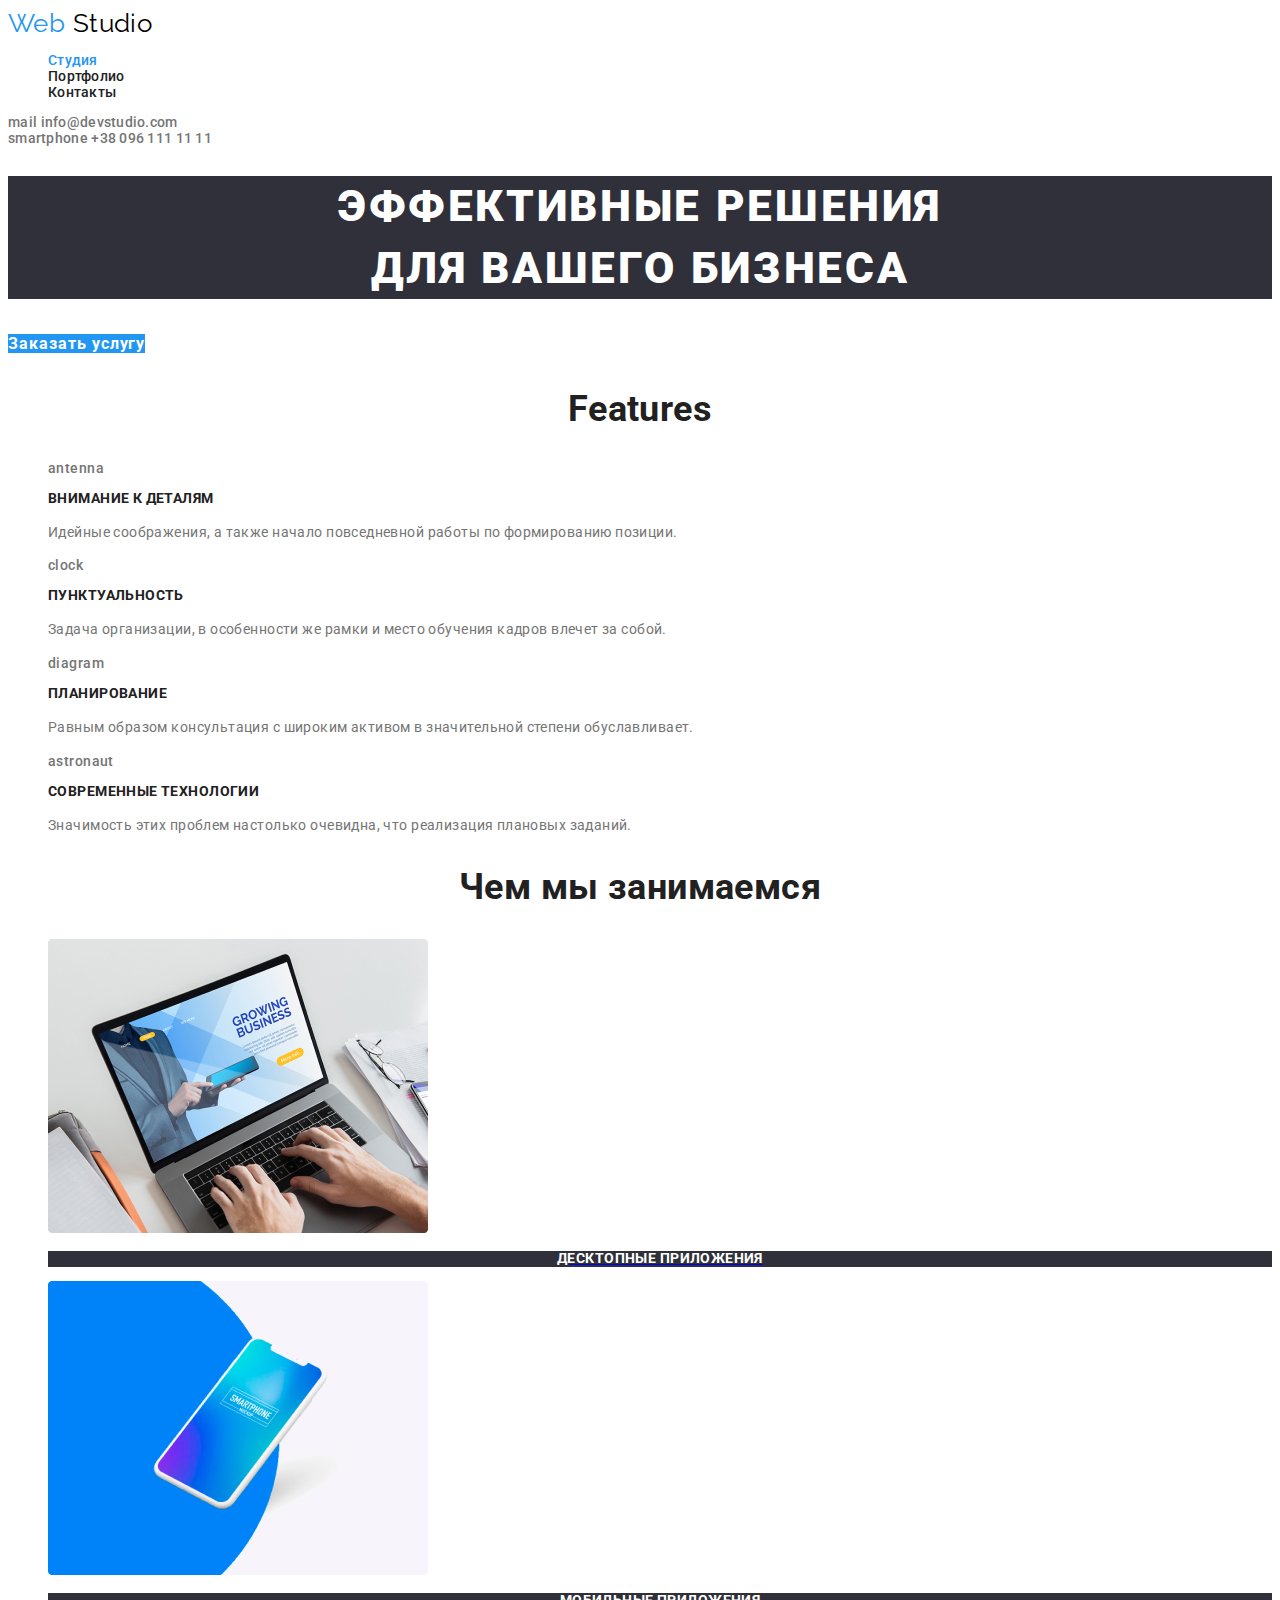
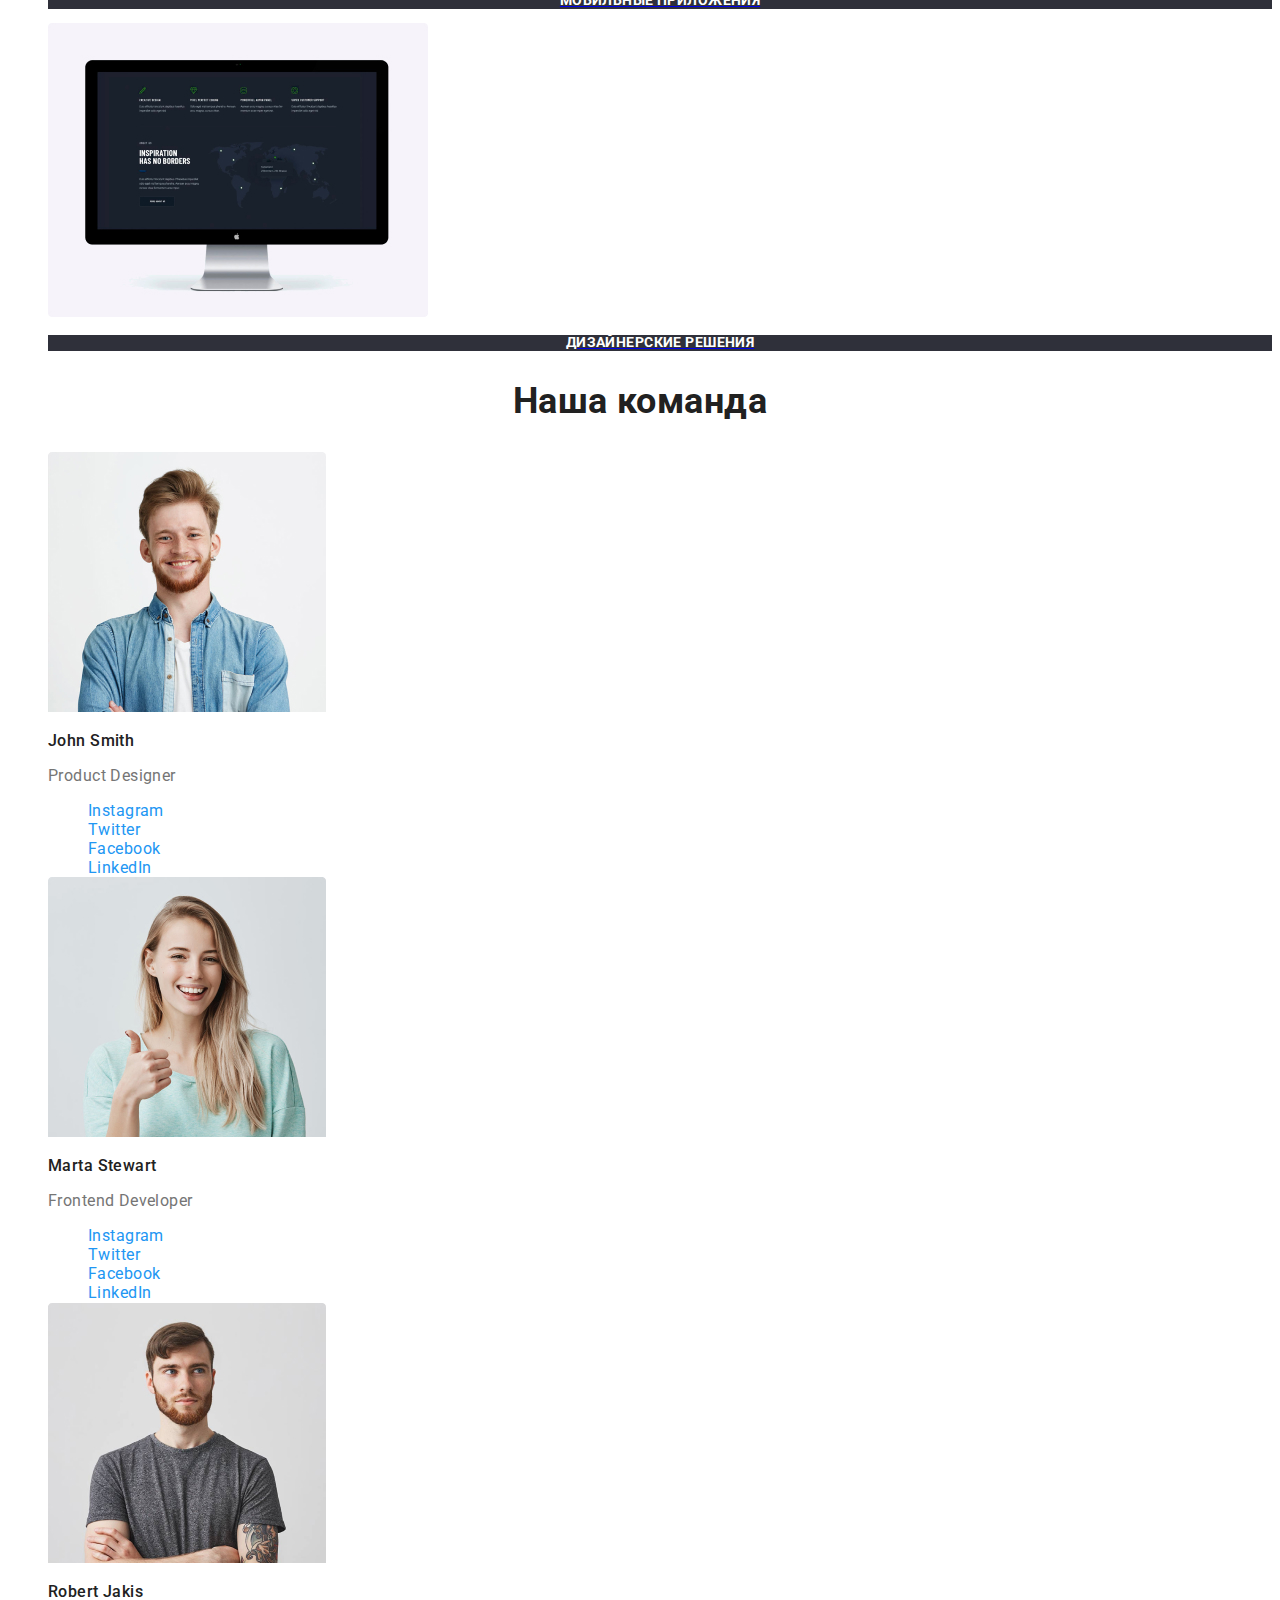
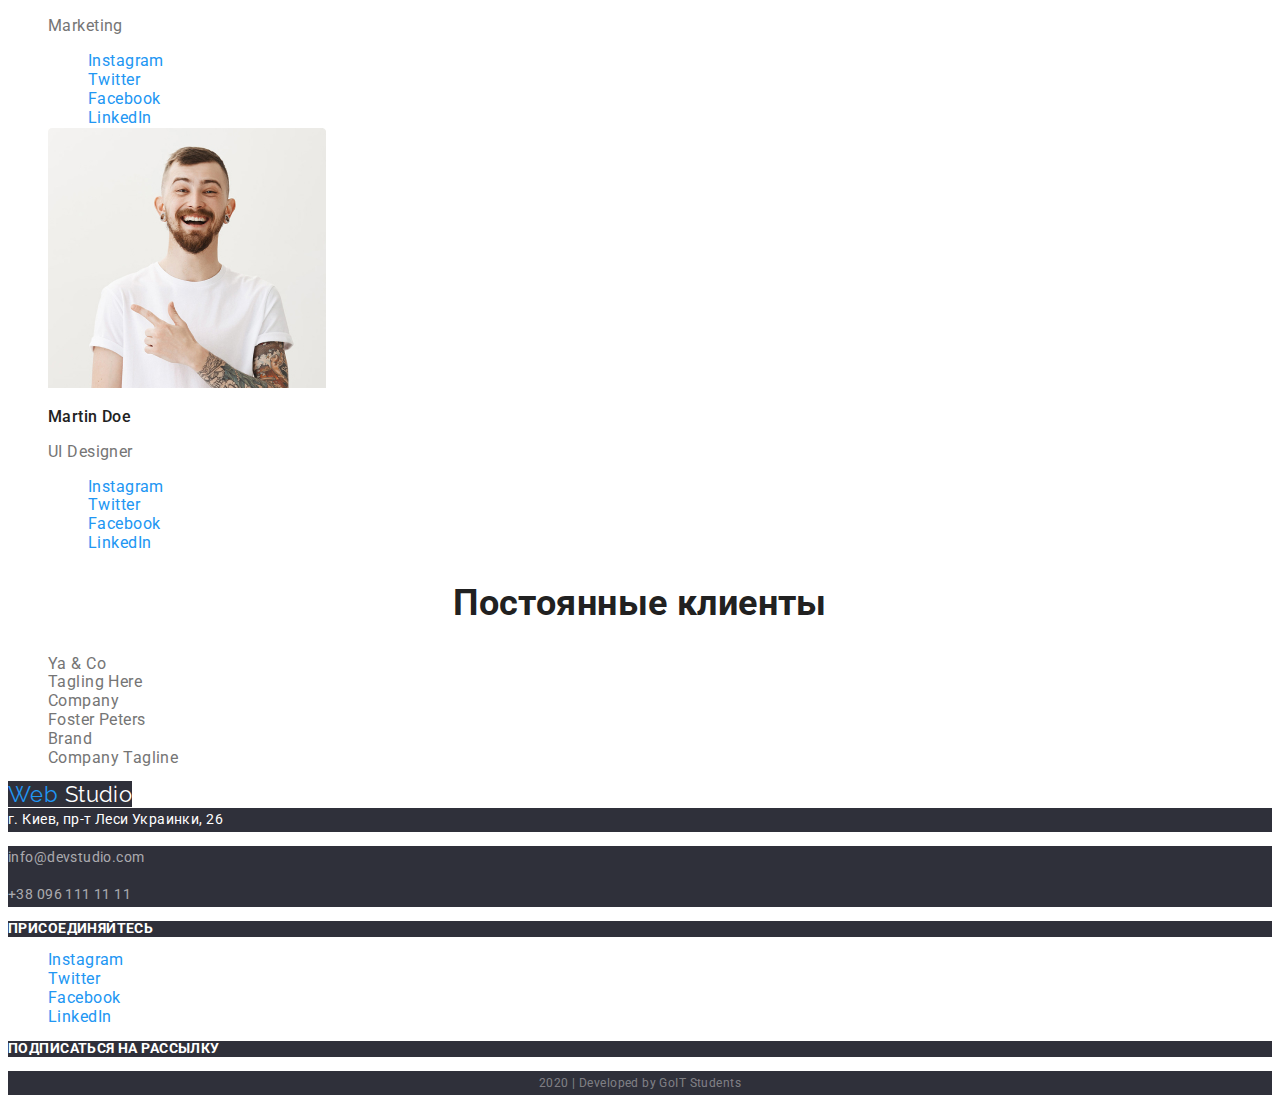
==== commit 5d2bdefc: "Сделал подсветку, изменил альт, изменил стили," ====
--- a/index.html
+++ b/index.html
@@ -4,8 +4,10 @@
     <meta charset="UTF-8" />
     <meta name="viewport" content="width=device-width, initial-scale=1.0" />
     <title>Web Studio</title>
-    <link href="https://fonts.googleapis.com/css2?family=Raleway:wght@700&family=Roboto:wght@400;500;700;900&display=swap"
-      rel="stylesheet">
+    <link
+      href="https://fonts.googleapis.com/css2?family=Raleway:wght@700&family=Roboto:wght@400;500;700;900&display=swap"
+      rel="stylesheet"
+    />
     <link rel="stylesheet" href="./css/styles.css" />
   </head>
 
@@ -13,28 +15,37 @@
     <!--Шапка сайта-->
     <header>
       <nav>
-        <a href="./index.html" class="logo"> <span class="web">Web</span> <span class="studio">Studio</span></a>
+        <a href="./index.html" class="logo">
+          <span class="web">Web</span> <span class="studio">Studio</span></a
+        >
         <ul class="site-nav list">
-          <li><a href="./index.html" class="link">Студия</a></li>
+          <li><a href="./index.html" class="link current">Студия</a></li>
           <li><a href="./portfolio.html" class="link">Портфолио</a></li>
           <li><a href="#" class="link">Контакты</a></li>
         </ul>
       </nav>
 
       <div>
-      <a href="#" aria-label="Ссылка на почту" class="contacts link">mail</a>
-      <a href="mailto:info@devstudio.com" class="contacts link">info@devstudio.com</a>
+        <a href="#" aria-label="Ссылка на почту" class="contacts link">mail</a>
+        <a href="mailto:info@devstudio.com" class="contacts link"
+          >info@devstudio.com</a
+        >
       </div>
       <div>
-      <a href="#" aria-label="Ссылка на телефон" class="contacts link">smartphone</a>
-      <a href="tel:+380961111111" class="contacts link">+38 096 111 11 11</a>
+        <a href="#" aria-label="Ссылка на телефон" class="contacts link"
+          >smartphone</a
+        >
+        <a href="tel:+380961111111" class="contacts link">+38 096 111 11 11</a>
       </div>
     </header>
     <!--Основное-->
     <main>
       <!--Герой-->
       <section class="hero">
-        <h1 class="hero-title">эффективные решения <br> для вашего бизнеса</h1>
+        <h1 class="hero-title">
+          эффективные решения <br />
+          для вашего бизнеса
+        </h1>
         <a href="#" class="button">Заказать услугу</a>
       </section>
 
@@ -44,7 +55,9 @@
 
         <ul class="list">
           <li>
-            <a href="#" aria-label="Ссылка на антенну" class="features-icons">antenna</a>
+            <a href="#" aria-label="Ссылка на антенну" class="features-icons"
+              >antenna</a
+            >
             <h3 class="features-title">Внимание к деталям</h3>
             <p class="features-desc">
               Идейные соображения, а также начало повседневной работы по
@@ -52,7 +65,9 @@
             </p>
           </li>
           <li>
-            <a href="#" aria-label="Ссылка на часы" class="features-icons">clock</a>
+            <a href="#" aria-label="Ссылка на часы" class="features-icons"
+              >clock</a
+            >
             <h3 class="features-title">Пунктуальность</h3>
             <p class="features-desc">
               Задача организации, в особенности же рамки и место обучения кадров
@@ -60,7 +75,9 @@
             </p>
           </li>
           <li>
-            <a href="#" aria-label="Ссылка на диаграму" class="features-icons">diagram</a>
+            <a href="#" aria-label="Ссылка на диаграму" class="features-icons"
+              >diagram</a
+            >
             <h3 class="features-title">Планирование</h3>
             <p class="features-desc">
               Равным образом консультация с широким активом в значительной
@@ -68,7 +85,9 @@
             </p>
           </li>
           <li>
-            <a href="#" aria-label="Ссылка на астронафта" class="features-icons">astronaut</a>
+            <a href="#" aria-label="Ссылка на астронафта" class="features-icons"
+              >astronaut</a
+            >
             <h3 class="features-title">Современные технологии</h3>
             <p class="features-desc">
               Значимость этих проблем настолько очевидна, что реализация
@@ -86,7 +105,7 @@
             <a href="#">
               <img
                 src="./img/box/desktop.jpg"
-                alt="desktop"
+                alt="Десктоп"
                 width="380"
                 height="294"
               />
@@ -97,7 +116,7 @@
             <a href="#">
               <img
                 src="./img/box/mobile.jpg"
-                alt="mobile"
+                alt="Мобильный"
                 width="380"
                 height="294"
               />
@@ -108,7 +127,7 @@
             <a href="#">
               <img
                 src="./img/box/designer.jpg"
-                alt="designer"
+                alt="Дизайнер"
                 width="380"
                 height="294"
               />
@@ -125,7 +144,7 @@
           <li>
             <img
               src="./img/Photos/John.jpg"
-              alt="John"
+              alt="Джон"
               width="278"
               height="260"
             />
@@ -133,23 +152,31 @@
             <p class="team-desc">Product Designer</p>
             <ul class="list">
               <li>
-                <a href="#" aria-label="Ссылка на Интстаграм" class="team-links">Instagram</a>
-              </li>
-              <li>
-                <a href="#" aria-label="Ссылка на Твиттер" class="team-links">Twitter</a>
-              </li>
-              <li>
-                <a href="#" aria-label="Ссылка на Фейсбук" class="team-links">Facebook</a>
-              </li>
-              <li>
-                <a href="#" aria-label="Ссылка на ЛинкедИн" class="team-links">LinkedIn</a>
+                <a href="#" aria-label="Ссылка на Интстаграм" class="team-links"
+                  >Instagram</a
+                >
+              </li>
+              <li>
+                <a href="#" aria-label="Ссылка на Твиттер" class="team-links"
+                  >Twitter</a
+                >
+              </li>
+              <li>
+                <a href="#" aria-label="Ссылка на Фейсбук" class="team-links"
+                  >Facebook</a
+                >
+              </li>
+              <li>
+                <a href="#" aria-label="Ссылка на ЛинкедИн" class="team-links"
+                  >LinkedIn</a
+                >
               </li>
             </ul>
           </li>
           <li>
             <img
               src="./img/Photos/Marta.jpg"
-              alt="Marta"
+              alt="Марта"
               width="278"
               height="260"
             />
@@ -157,23 +184,31 @@
             <p class="team-desc">Frontend Developer</p>
             <ul class="list">
               <li>
-                <a href="#" aria-label="Ссылка на Интстаграм" class="team-links">Instagram</a>
-              </li>
-              <li>
-                <a href="#" aria-label="Ссылка на Твиттер" class="team-links">Twitter</a>
-              </li>
-              <li>
-                <a href="#" aria-label="Ссылка на Фейсбук" class="team-links">Facebook</a>
-              </li>
-              <li>
-                <a href="#" aria-label="Ссылка на ЛинкедИн" class="team-links">LinkedIn</a>
+                <a href="#" aria-label="Ссылка на Интстаграм" class="team-links"
+                  >Instagram</a
+                >
+              </li>
+              <li>
+                <a href="#" aria-label="Ссылка на Твиттер" class="team-links"
+                  >Twitter</a
+                >
+              </li>
+              <li>
+                <a href="#" aria-label="Ссылка на Фейсбук" class="team-links"
+                  >Facebook</a
+                >
+              </li>
+              <li>
+                <a href="#" aria-label="Ссылка на ЛинкедИн" class="team-links"
+                  >LinkedIn</a
+                >
               </li>
             </ul>
           </li>
           <li>
             <img
               src="./img/Photos/Robert.jpg"
-              alt="Robert"
+              alt="Роберт"
               width="278"
               height="260"
             />
@@ -181,16 +216,24 @@
             <p class="team-desc">Marketing</p>
             <ul class="list">
               <li>
-                <a href="#" aria-label="Ссылка на Интстаграм" class="team-links">Instagram</a>
-              </li>
-              <li>
-                <a href="#" aria-label="Ссылка на Твиттер" class="team-links">Twitter</a>
-              </li>
-              <li>
-                <a href="#" aria-label="Ссылка на Фейсбук" class="team-links">Facebook</a>
-              </li>
-              <li>
-                <a href="#" aria-label="Ссылка на ЛинкедИн" class="team-links">LinkedIn</a>
+                <a href="#" aria-label="Ссылка на Интстаграм" class="team-links"
+                  >Instagram</a
+                >
+              </li>
+              <li>
+                <a href="#" aria-label="Ссылка на Твиттер" class="team-links"
+                  >Twitter</a
+                >
+              </li>
+              <li>
+                <a href="#" aria-label="Ссылка на Фейсбук" class="team-links"
+                  >Facebook</a
+                >
+              </li>
+              <li>
+                <a href="#" aria-label="Ссылка на ЛинкедИн" class="team-links"
+                  >LinkedIn</a
+                >
               </li>
             </ul>
           </li>
@@ -198,7 +241,7 @@
           <li>
             <img
               src="./img/Photos/Martin.jpg"
-              alt="Martin"
+              alt="Мартин"
               width="278"
               height="260"
             />
@@ -206,16 +249,24 @@
             <p class="team-desc">UI Designer</p>
             <ul class="list">
               <li>
-                <a href="#" aria-label="Ссылка на Интстаграм" class="team-links">Instagram</a>
-              </li>
-              <li>
-                <a href="#" aria-label="Ссылка на Твиттер" class="team-links">Twitter</a>
-              </li>
-              <li>
-                <a href="#" aria-label="Ссылка на Фейсбук" class="team-links">Facebook</a>
-              </li>
-              <li>
-                <a href="#" aria-label="Ссылка на ЛинкедИн" class="team-links">LinkedIn</a>
+                <a href="#" aria-label="Ссылка на Интстаграм" class="team-links"
+                  >Instagram</a
+                >
+              </li>
+              <li>
+                <a href="#" aria-label="Ссылка на Твиттер" class="team-links"
+                  >Twitter</a
+                >
+              </li>
+              <li>
+                <a href="#" aria-label="Ссылка на Фейсбук" class="team-links"
+                  >Facebook</a
+                >
+              </li>
+              <li>
+                <a href="#" aria-label="Ссылка на ЛинкедИн" class="team-links"
+                  >LinkedIn</a
+                >
               </li>
             </ul>
           </li>
@@ -226,15 +277,29 @@
       <section class="section">
         <h2 class="section-title">Постоянные клиенты</h2>
         <ul class="list">
-          <li><a href="#" aria-label="Ссылка на Я & Ко" class="clients">Ya & Co</a></li>
-          <li>
-            <a href="#" aria-label="Ссылка на Тэглинг Хир" class="clients">Tagling Here</a>
-          </li>
-          <li><a href="#" aria-label="Ссылка на Компанию" class="clients">Company</a></li>
-          <li>
-            <a href="#" aria-label="Ссылка на Фостер Петерс" class="clients">Foster Peters</a>
-          </li>
-          <li><a href="#" aria-label="Ссылка на Брэнд" class="clients">Brand</a></li>
+          <li>
+            <a href="#" aria-label="Ссылка на Я & Ко" class="clients"
+              >Ya & Co</a
+            >
+          </li>
+          <li>
+            <a href="#" aria-label="Ссылка на Тэглинг Хир" class="clients"
+              >Tagling Here</a
+            >
+          </li>
+          <li>
+            <a href="#" aria-label="Ссылка на Компанию" class="clients"
+              >Company</a
+            >
+          </li>
+          <li>
+            <a href="#" aria-label="Ссылка на Фостер Петерс" class="clients"
+              >Foster Peters</a
+            >
+          </li>
+          <li>
+            <a href="#" aria-label="Ссылка на Брэнд" class="clients">Brand</a>
+          </li>
           <li>
             <a href="#" aria-label="Ссылка на Компанию Тэглайн" class="clients"
               >Company Tagline</a
@@ -246,27 +311,38 @@
 
     <!--Футер-->
     <footer>
-      <a href="./index.html" class="logo-footer"> <span class="web-footer">Web</span> <span class="studio-footer">Studio</span> </a>
+      <a href="./index.html" class="logo-footer">
+        <span class="web-footer">Web</span>
+        <span class="studio-footer">Studio</span>
+      </a>
       <address class="address">
         г. Киев, пр-т Леси Украинки, 26
       </address>
       <div class="footer-contacts">
-      <p>info@devstudio.com</p>
-      <p>+38 096 111 11 11</p>
+        <p>info@devstudio.com</p>
+        <p>+38 096 111 11 11</p>
       </div>
       <p class="join">присоединяйтесь</p>
       <ul class="list">
         <li>
-          <a href="#" aria-label="Ссылка на Интстаграм" class="footer-links">Instagram</a>
+          <a href="#" aria-label="Ссылка на Интстаграм" class="footer-links"
+            >Instagram</a
+          >
         </li>
         <li>
-          <a href="#" aria-label="Ссылка на Твиттер" class="footer-links">Twitter</a>
+          <a href="#" aria-label="Ссылка на Твиттер" class="footer-links"
+            >Twitter</a
+          >
         </li>
         <li>
-          <a href="#" aria-label="Ссылка на Фейсбук" class="footer-links">Facebook</a>
+          <a href="#" aria-label="Ссылка на Фейсбук" class="footer-links"
+            >Facebook</a
+          >
         </li>
         <li>
-          <a href="#" aria-label="Ссылка на ЛинкедИн" class="footer-links">LinkedIn</a>
+          <a href="#" aria-label="Ссылка на ЛинкедИн" class="footer-links"
+            >LinkedIn</a
+          >
         </li>
       </ul>
       <p class="join">подписаться на рассылку</p>
--- a/css/styles.css
+++ b/css/styles.css
@@ -20,6 +20,9 @@
   color: var(--primary-text-color);
 
   font-family: Roboto, sans-serif;
+  font-size: 14px;
+  line-height: 1.14;
+  letter-spacing: 0.03em;
 }
 
 .list {
@@ -49,9 +52,11 @@
   color: var(--primary-text-color);
 
   font-weight: 500;
-  font-size: 14px;
-  line-height: 1.14;
-  text-decoration: none;
+  text-decoration: none;
+  letter-spacing: 0.02em;
+}
+.site-nav .link.current {
+  color: var(--accent-color);
 }
 
 .site-nav .link:hover,
@@ -63,9 +68,8 @@
   color: var(--secondary-text-color);
 
   font-weight: 500;
-  font-size: 14px;
-  line-height: 1.14;
-  text-decoration: none;
+  text-decoration: none;
+  letter-spacing: 0.02em;
 }
 
 .contacts:hover,
@@ -84,6 +88,7 @@
   text-align: center;
   text-transform: uppercase;
   background-color: #2f303a;
+  letter-spacing: 0.06em;
 }
 
 /* Section */
@@ -111,8 +116,7 @@
 .features-desc {
   color: var(--secondary-text-color);
 
-  font-weight: normal;
-  font-size: 14px;
+  font-weight: 400;
   line-height: 1.7;
 }
 
@@ -120,8 +124,6 @@
   color: var(--secondary-text-color);
 
   font-weight: 500;
-  font-size: 14px;
-  line-height: 1.14;
   text-decoration: none;
 }
 
@@ -205,7 +207,6 @@
 
   font-style: normal;
   font-weight: 400;
-  font-size: 14px;
   line-height: 1.7;
 }
 
@@ -213,8 +214,7 @@
   color: rgba(255, 255, 255, 0.6);
   background-color: #2f303a;
 
-  font-weight: normal;
-  font-size: 14px;
+  font-weight: 400;
   line-height: 1.7;
   background-color: #2f303a;
 }
@@ -224,8 +224,6 @@
   background-color: #2f303a;
 
   font-weight: bold;
-  font-size: 14px;
-  line-height: 1.14;
   text-transform: uppercase;
 }
 
@@ -257,6 +255,8 @@
   font-size: 16px;
   line-height: 1.9;
   text-decoration: none;
+  letter-spacing: 0.06em;
+}
 }
 
 /* Portfolio */
@@ -267,11 +267,19 @@
 
 .filters {
   color: var(--primary-text-color);
+  background: #f5f4fa;
 
   font-weight: 500;
   font-size: 16px;
   line-height: 1.6;
   text-align: center;
+  letter-spacing: 0.03em;
+}
+
+.filters:hover,
+.filters:focus {
+  color: var(--primary-white-color);
+  background: var(--accent-color);
 }
 
 .port-links {
@@ -292,6 +300,7 @@
   font-weight: 400;
   font-size: 16px;
   line-height: 1.9;
+  letter-spacing: 0.06em;
 }
 
 .filters-about {
